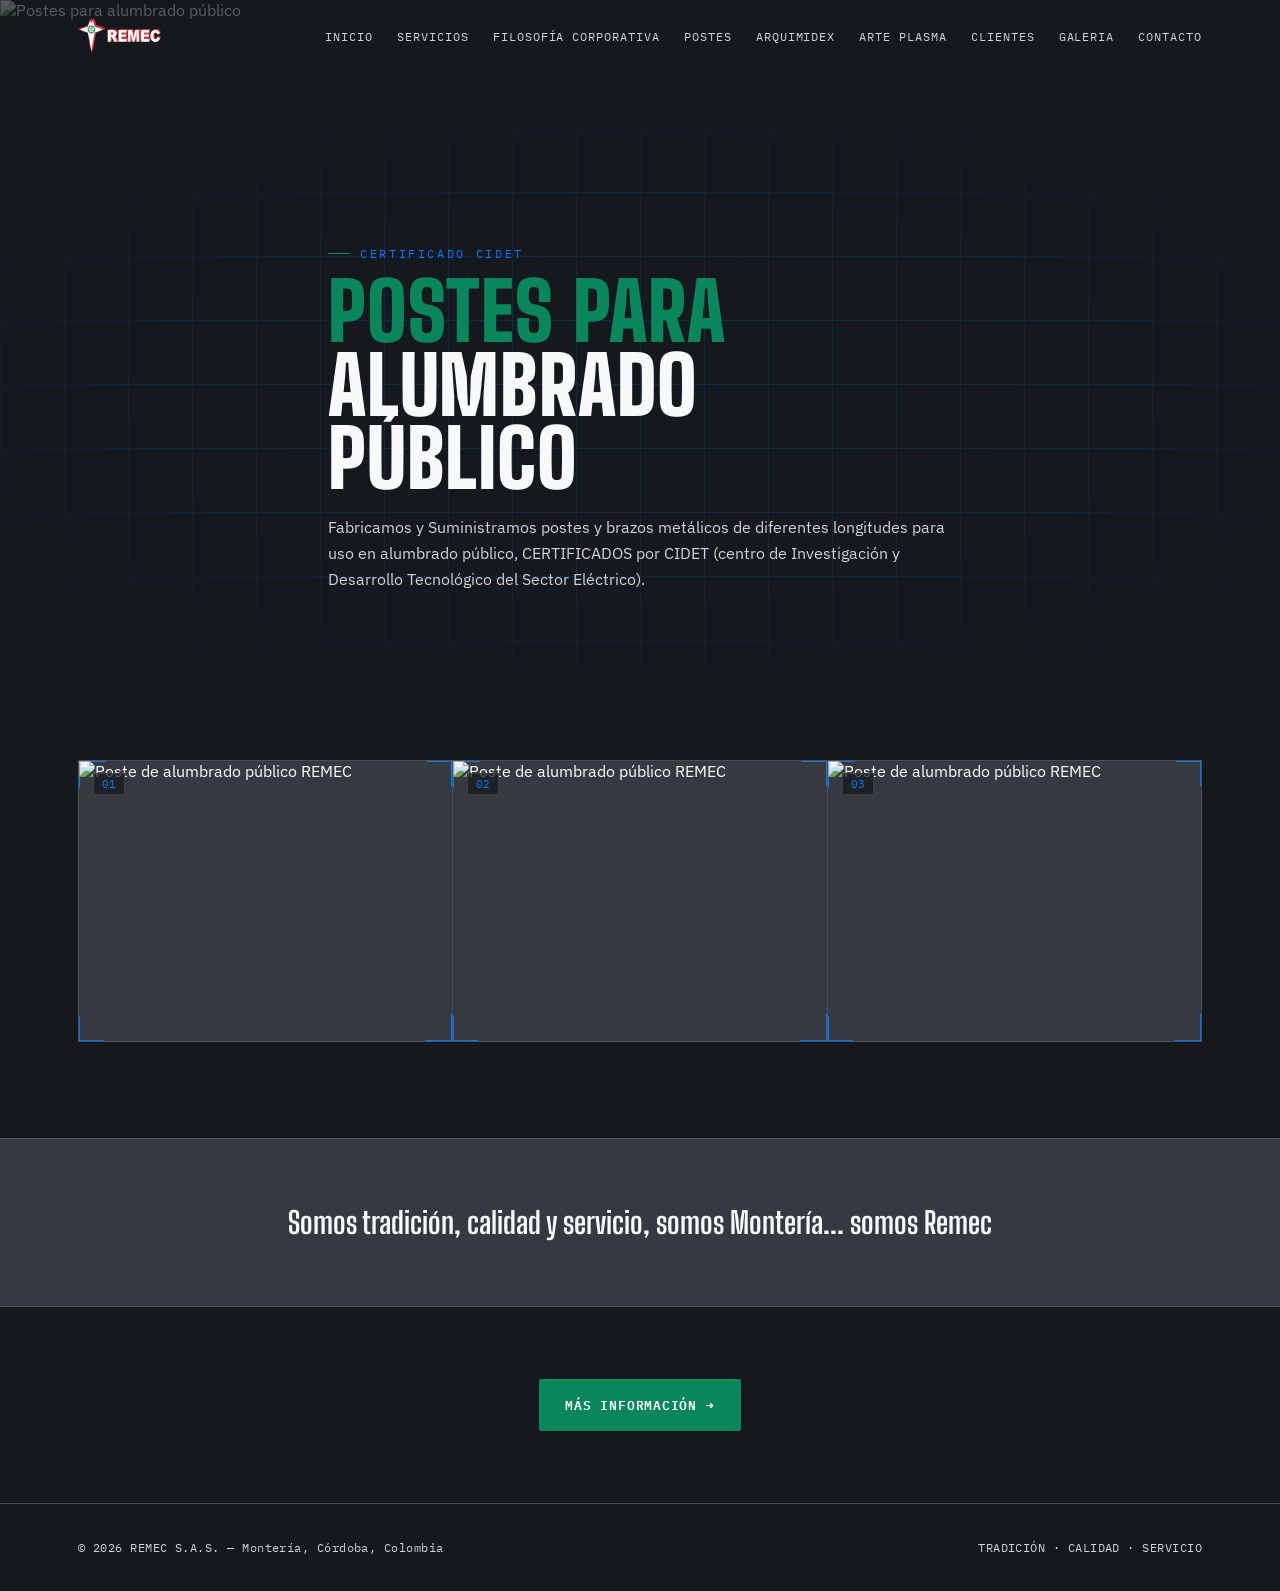
==== AP.html @ 8b528f0f "Refactor code structure for improved readability and maintainability" ====
<!doctype html>
<html lang="es">
  <head>
    <meta charset="UTF-8" />
    <meta
      name="viewport"
      content="width=device-width, initial-scale=1, shrink-to-fit=no"
    />
    <title>Postes de Alumbrado Público — REMEC S.A.S.</title>
    <link rel="preconnect" href="https://fonts.googleapis.com" />
    <link rel="preconnect" href="https://fonts.gstatic.com" crossorigin />
    <link
      href="https://fonts.googleapis.com/css2?family=Big+Shoulders+Display:wght@600;800;900&family=IBM+Plex+Sans:wght@400;500;600;700&family=IBM+Plex+Mono:wght@400;500;600&display=swap"
      rel="stylesheet"
    />
    <style>
      :root {
        --ink: #15181c;
        --ink-2: #343a40;
        --ink-3: #3f454b;
        --line: #495057;
        --line-soft: #3a3f44;
        --blueprint: #007bff;
        --blueprint-dim: #0056b3;
        --ember: #09875a;
        --ember-2: #28a745;
        --text: #f8f9fa;
        --text-dim: #ced4da;
        --paper: #f8f9fa;
        --maxw: 1180px;
      }
      * {
        box-sizing: border-box;
      }
      html {
        scroll-behavior: smooth;
      }
      body {
        margin: 0;
        background: var(--ink);
        color: var(--text);
        font-family: "IBM Plex Sans", sans-serif;
        -webkit-font-smoothing: antialiased;
        overflow-x: hidden;
      }
      h1,
      h2,
      h3 {
        font-family: "Big Shoulders Display", sans-serif;
        font-weight: 900;
        text-transform: uppercase;
        letter-spacing: 0.01em;
        margin: 0;
        line-height: 0.92;
      }
      .mono {
        font-family: "IBM Plex Mono", monospace;
      }
      a {
        color: inherit;
        text-decoration: none;
      }
      img {
        max-width: 100%;
        display: block;
      }
      .wrap {
        max-width: var(--maxw);
        margin: 0 auto;
        padding: 0 28px;
      }
      .eyebrow {
        font-family: "IBM Plex Mono", monospace;
        font-size: 12px;
        letter-spacing: 0.22em;
        text-transform: uppercase;
        color: var(--blueprint);
        display: flex;
        align-items: center;
        gap: 10px;
      }
      .eyebrow::before {
        content: "";
        width: 22px;
        height: 1px;
        background: var(--ember);
        display: inline-block;
      }

      .reveal {
        opacity: 0;
        transform: translateY(28px);
        transition:
          opacity 0.8s cubic-bezier(0.16, 0.8, 0.28, 1),
          transform 0.8s cubic-bezier(0.16, 0.8, 0.28, 1);
      }
      .reveal.in {
        opacity: 1;
        transform: translateY(0);
      }
      .reveal-d1 {
        transition-delay: 0.08s;
      }
      .reveal-d2 {
        transition-delay: 0.16s;
      }
      .reveal-d3 {
        transition-delay: 0.24s;
      }

      .bp-frame {
        position: relative;
      }
      .bp-frame::before,
      .bp-frame::after,
      .bp-frame .bp-c2,
      .bp-frame .bp-c3 {
        content: "";
        position: absolute;
        width: 18px;
        height: 18px;
        border: 2px solid var(--blueprint);
        opacity: 0;
        transition:
          opacity 0.5s ease,
          width 0.5s ease,
          height 0.5s ease;
        pointer-events: none;
      }
      .bp-frame::before {
        top: -1px;
        left: -1px;
        border-right: none;
        border-bottom: none;
      }
      .bp-frame::after {
        bottom: -1px;
        right: -1px;
        border-left: none;
        border-top: none;
      }
      .bp-frame .bp-c2 {
        top: -1px;
        right: -1px;
        border-left: none;
        border-bottom: none;
      }
      .bp-frame .bp-c3 {
        bottom: -1px;
        left: -1px;
        border-right: none;
        border-top: none;
      }
      .bp-frame:hover::before,
      .bp-frame:hover::after,
      .bp-frame:hover .bp-c2,
      .bp-frame:hover .bp-c3,
      .bp-frame.in::before,
      .bp-frame.in::after,
      .bp-frame.in .bp-c2,
      .bp-frame.in .bp-c3 {
        opacity: 1;
        width: 26px;
        height: 26px;
      }

      header {
        position: fixed;
        top: 0;
        left: 0;
        right: 0;
        z-index: 100;
        padding: 18px 0;
        transition:
          background 0.35s ease,
          padding 0.35s ease,
          border-color 0.35s ease;
        border-bottom: 1px solid transparent;
      }
      header.scrolled {
        background: rgba(21, 24, 28, 0.88);
        backdrop-filter: blur(10px);
        padding: 12px 0;
        border-bottom: 1px solid var(--line);
      }
      .navrow {
        display: flex;
        align-items: center;
        justify-content: space-between;
        gap: 20px;
      }
      .brand {
        display: flex;
        align-items: center;
        gap: 10px;
      }
      .brand img {
        height: 34px;
        width: auto;
        
      }
      .brand-text {
        font-family: "Big Shoulders Display", sans-serif;
        font-weight: 800;
        font-size: 20px;
        letter-spacing: 0.04em;
      }
      nav ul {
        list-style: none;
        display: flex;
        gap: 24px;
        margin: 0;
        padding: 0;
      }
      nav a {
        font-family: "IBM Plex Mono", monospace;
        font-size: 12px;
        letter-spacing: 0.08em;
        text-transform: uppercase;
        color: var(--text-dim);
        position: relative;
        padding-bottom: 4px;
        transition: color 0.25s ease;
      }
      nav a:hover {
        color: var(--text);
      }
      nav a.active {
        color: var(--ember);
      }
      .navlinks {
        display: none;
      }
      @media (min-width: 860px) {
        .navlinks {
          display: block;
        }
      }
      .nav-cta {
        font-family: "IBM Plex Mono", monospace;
        font-size: 12px;
        letter-spacing: 0.06em;
        background: var(--ember);
        color: #fff;
        font-weight: 600;
        padding: 9px 16px;
        border-radius: 2px;
        text-transform: uppercase;
        display: none;
      }
      @media (min-width: 860px) {
        .nav-cta {
          display: inline-block;
        }
      }

      .burger {
        display: flex;
        flex-direction: column;
        justify-content: center;
        gap: 5px;
        width: 38px;
        height: 38px;
        border: 1px solid var(--line);
        background: none;
        cursor: pointer;
        padding: 0;
        align-items: center;
      }
      @media (min-width: 860px) {
        .burger {
          display: none;
        }
      }
      .burger span {
        width: 18px;
        height: 2px;
        background: var(--paper);
        transition:
          transform 0.3s ease,
          opacity 0.3s ease;
      }
      .burger.open span:nth-child(1) {
        transform: translateY(7px) rotate(45deg);
      }
      .burger.open span:nth-child(2) {
        opacity: 0;
      }
      .burger.open span:nth-child(3) {
        transform: translateY(-7px) rotate(-45deg);
      }

      .mobile-menu {
        position: fixed;
        top: 0;
        right: 0;
        height: 100svh;
        width: min(78vw, 320px);
        z-index: 99;
        background: var(--ink-2);
        border-left: 1px solid var(--line);
        transform: translateX(100%);
        transition: transform 0.38s cubic-bezier(0.16, 0.8, 0.28, 1);
        display: flex;
        flex-direction: column;
        justify-content: center;
        padding: 32px;
      }
      .mobile-menu.open {
        transform: translateX(0);
      }
      .mobile-menu ul {
        list-style: none;
        margin: 0;
        padding: 0;
        display: flex;
        flex-direction: column;
        gap: 24px;
      }
      .mobile-menu a {
        font-family: "Big Shoulders Display", sans-serif;
        font-weight: 800;
        font-size: 23px;
        text-transform: uppercase;
        color: var(--paper);
        letter-spacing: 0.01em;
      }
      .mobile-menu a:hover,
      .mobile-menu a.active {
        color: var(--ember);
      }
      .mobile-menu .nav-cta {
        display: inline-block;
        margin-top: 30px;
        width: fit-content;
      }
      .menu-scrim {
        position: fixed;
        inset: 0;
        z-index: 98;
        background: rgba(21, 24, 28, 0.7);
        opacity: 0;
        pointer-events: none;
        transition: opacity 0.35s ease;
      }
      .menu-scrim.open {
        opacity: 1;
        pointer-events: auto;
      }
      body.menu-locked {
        overflow: hidden;
      }

      .page-hero {
        position: relative;
        min-height: 56svh;
        display: flex;
        flex-direction: column;
        justify-content: flex-end;
        overflow: hidden;
        padding-bottom: 56px;
      }
      .page-hero-img {
        position: absolute;
        inset: 0;
        z-index: 0;
      }
      .page-hero-img img {
        width: 100%;
        height: 100%;
        object-fit: cover;
        filter: saturate(0.8) brightness(0.55);
      }
      .page-hero-scrim {
        position: absolute;
        inset: 0;
        z-index: 1;
        background: linear-gradient(
          180deg,
          rgba(21, 24, 28, 0.4) 0%,
          rgba(21, 24, 28, 0.55) 40%,
          var(--ink) 100%
        );
      }
      .page-hero-grid {
        position: absolute;
        inset: 0;
        z-index: 2;
        opacity: 0.3;
        pointer-events: none;
        background-image:
          linear-gradient(var(--blueprint-dim) 1px, transparent 1px),
          linear-gradient(90deg, var(--blueprint-dim) 1px, transparent 1px);
        background-size: 64px 64px;
        mask-image: radial-gradient(
          ellipse 90% 70% at 50% 60%,
          black 20%,
          transparent 78%
        );
      }
      .page-hero-content {
        position: relative;
        z-index: 3;
        padding-top: 150px;
        max-width: 680px;
      }
      .page-hero h1 {
        font-size: clamp(38px, 6.6vw, 80px);
        color: var(--paper);
      }
      .page-hero h1 em {
        font-style: normal;
        color: var(--ember);
      }
      .page-hero p {
        margin-top: 18px;
        color: var(--text-dim);
        font-size: 15.5px;
        line-height: 1.7;
      }

      section {
        padding: 96px 0;
      }
      .sec-head {
        max-width: 640px;
        margin-bottom: 44px;
      }
      .sec-head h2 {
        font-size: clamp(28px, 4.2vw, 44px);
        color: var(--paper);
        margin-top: 14px;
      }

      .gallery-grid {
        display: grid;
        grid-template-columns: 1fr;
        gap: 1px;
        background: var(--line);
        border: 1px solid var(--line);
      }
      @media (min-width: 700px) {
        .gallery-grid {
          grid-template-columns: repeat(3, 1fr);
        }
      }
      .gallery-item {
        background: var(--ink-2);
        overflow: hidden;
        position: relative;
        height: 280px;
      }
      .gallery-item img {
        width: 100%;
        height: 100%;
        object-fit: cover;
        transition: transform 0.7s cubic-bezier(0.16, 0.8, 0.28, 1);
        filter: saturate(0.9) contrast(1.05);
      }
      .gallery-item:hover img {
        transform: scale(1.08);
      }
      .gallery-item .g-num {
        position: absolute;
        top: 12px;
        left: 14px;
        z-index: 2;
        font-family: "IBM Plex Mono", monospace;
        font-size: 11px;
        color: var(--blueprint);
        background: rgba(21, 24, 28, 0.7);
        padding: 3px 8px;
        border: 1px solid var(--line-soft);
      }

      .quote-strip {
        background: var(--ink-2);
        border-top: 1px solid var(--line);
        border-bottom: 1px solid var(--line);
        padding: 64px 0;
        text-align: center;
      }
      .quote-strip p {
        font-family: "Big Shoulders Display", sans-serif;
        font-weight: 700;
        text-transform: none;
        font-size: clamp(20px, 3vw, 30px);
        color: var(--paper);
        max-width: 760px;
        margin: 0 auto;
        line-height: 1.3;
      }

      .cta-strip {
        padding: 72px 0;
        text-align: center;
      }
      .btn {
        font-family: "IBM Plex Mono", monospace;
        font-size: 13px;
        letter-spacing: 0.06em;
        text-transform: uppercase;
        padding: 15px 26px;
        border-radius: 2px;
        display: inline-flex;
        align-items: center;
        gap: 10px;
        transition:
          transform 0.25s ease,
          box-shadow 0.25s ease;
      }
      .btn-primary {
        background: var(--ember);
        color: #fff;
        font-weight: 600;
      }
      .btn-primary:hover {
        transform: translateY(-2px);
        box-shadow: 0 10px 26px -8px rgba(9, 135, 90, 0.55);
      }

      footer {
        padding: 36px 0;
        border-top: 1px solid var(--line);
      }
      footer .wrap {
        display: flex;
        flex-wrap: wrap;
        gap: 14px;
        align-items: center;
        justify-content: space-between;
      }
      footer .mono {
        font-size: 11.5px;
        color: var(--text-dim);
        letter-spacing: 0.04em;
      }

      @media (prefers-reduced-motion: reduce) {
        * {
          animation-duration: 0.01ms !important;
          animation-iteration-count: 1 !important;
          transition-duration: 0.01ms !important;
          scroll-behavior: auto !important;
        }
        .reveal {
          opacity: 1;
          transform: none;
        }
      }
    </style>
  </head>
  <body>
<header id="siteHeader">
  <div class="wrap navrow">
    <div class="brand">
      <img src="/img/logo.png" alt="REMEC">
      <!-- <span class="brand-text">REMEC S.A.S.</span> -->
    </div>
    <nav class="navlinks">
      <ul>
        <li><a href="index.html">Inicio</a></li>
        <li><a href="servicios.html">Servicios</a></li>
        <li><a href="filo.html">Filosofía Corporativa</a></li>
        <li><a href="AP.html">Postes</a></li>
        <li><a href="arquimidex.html">Arquimidex</a></li>
        <li><a href="arteplasma.html">Arte Plasma</a></li>
        <li><a href="clientes.html">Clientes</a></li>
        <li><a href="galeria.html">Galeria</a></li>
        <li><a href="contacto.html">Contacto</a></li>
      </ul>
    </nav>
    <button class="burger" id="burgerBtn" aria-label="Abrir menú" aria-expanded="false">
      <span></span><span></span><span></span>
    </button>
  </div>
</header>

<div class="menu-scrim" id="menuScrim"></div>
<div class="mobile-menu" id="mobileMenu">
  <ul>
    <li><a href="index.html">Inicio</a></li>
        <li><a href="servicios.html">Servicios</a></li>
        <li><a href="filo.html">Filosofía Corporativa</a></li>
        <li><a href="AP.html">Postes</a></li>
        <li><a href="arquimidex.html">Arquimidex</a></li>
        <li><a href="arteplasma.html">Arte Plasma</a></li>
        <li><a href="clientes.html">Clientes</a></li>
        <li><a href="galeria.html">Galeria</a></li>
        <li><a href="contacto.html">Contacto</a></li>
  </ul>
</div>

    <section class="page-hero">
      <div class="page-hero-img">
        <img
          src="https://remec.com.co/images/AP.jpg"
          alt="Postes para alumbrado público"
        />
      </div>
      <div class="page-hero-scrim"></div>
      <div class="page-hero-grid"></div>
      <div class="wrap page-hero-content">
        <div class="eyebrow">Certificado CIDET</div>
        <h1 style="margin-top: 14px"><em>Postes para</em> Alumbrado Público</h1>
        <p>
          Fabricamos y Suministramos postes y brazos metálicos de diferentes
          longitudes para uso en alumbrado público, CERTIFICADOS por CIDET
          (centro de Investigación y Desarrollo Tecnológico del Sector
          Eléctrico).
        </p>
      </div>
    </section>

    <section id="galeria-ap">
      <div class="wrap">
        <div class="gallery-grid reveal">
          <div class="gallery-item bp-frame reveal">
            <span class="bp-c2"></span><span class="bp-c3"></span>
            <span class="g-num mono">01</span>
            <img
              src="https://remec.com.co/images/tarjeta_AP_imagen_1.jpg"
              alt="Poste de alumbrado público REMEC"
              loading="lazy"
            />
          </div>
          <div class="gallery-item bp-frame reveal reveal-d1">
            <span class="bp-c2"></span><span class="bp-c3"></span>
            <span class="g-num mono">02</span>
            <img
              src="https://remec.com.co/images/tarjeta_AP_imagen_2.jpg"
              alt="Poste de alumbrado público REMEC"
              loading="lazy"
            />
          </div>
          <div class="gallery-item bp-frame reveal reveal-d2">
            <span class="bp-c2"></span><span class="bp-c3"></span>
            <span class="g-num mono">03</span>
            <img
              src="https://remec.com.co/images/tarjeta_AP_imagen_3.jpg"
              alt="Poste de alumbrado público REMEC"
              loading="lazy"
            />
          </div>
        </div>
      </div>
    </section>

    <div class="quote-strip">
      <div class="wrap">
        <p class="reveal">
          Somos tradición, calidad y servicio, somos Montería... somos Remec
        </p>
      </div>
    </div>

    <div class="cta-strip">
      <div class="wrap">
        <a class="btn btn-primary" href="servicios.html"
          >Más Información →</a
        >
      </div>
    </div>

    <footer>
      <div class="wrap">
        <span class="mono"
          >© 2026 REMEC S.A.S. — Montería, Córdoba, Colombia</span
        >
        <span class="mono">TRADICIÓN · CALIDAD · SERVICIO</span>
      </div>
    </footer>

    <script>
      const header = document.getElementById("siteHeader");
      window.addEventListener(
        "scroll",
        () => header.classList.toggle("scrolled", window.scrollY > 40),
        { passive: true },
      );

      const burgerBtn = document.getElementById("burgerBtn");
      const mobileMenu = document.getElementById("mobileMenu");
      const menuScrim = document.getElementById("menuScrim");

      function closeMenu() {
        burgerBtn.classList.remove("open");
        mobileMenu.classList.remove("open");
        menuScrim.classList.remove("open");
        burgerBtn.setAttribute("aria-expanded", "false");
        document.body.classList.remove("menu-locked");
      }
      function toggleMenu() {
        const isOpen = mobileMenu.classList.toggle("open");
        burgerBtn.classList.toggle("open", isOpen);
        menuScrim.classList.toggle("open", isOpen);
        burgerBtn.setAttribute("aria-expanded", String(isOpen));
        document.body.classList.toggle("menu-locked", isOpen);
      }
      burgerBtn.addEventListener("click", toggleMenu);
      menuScrim.addEventListener("click", closeMenu);
      mobileMenu
        .querySelectorAll("a")
        .forEach((a) => a.addEventListener("click", closeMenu));
      window.addEventListener("resize", () => {
        if (window.innerWidth >= 860) closeMenu();
      });

      const revealEls = document.querySelectorAll(".reveal, .bp-frame");
      const io = new IntersectionObserver(
        (entries) => {
          entries.forEach((entry) => {
            if (entry.isIntersecting) {
              entry.target.classList.add("in");
              io.unobserve(entry.target);
            }
          });
        },
        { threshold: 0.15, rootMargin: "0px 0px -60px 0px" },
      );
      revealEls.forEach((el) => io.observe(el));
    </script>
  </body>
</html>
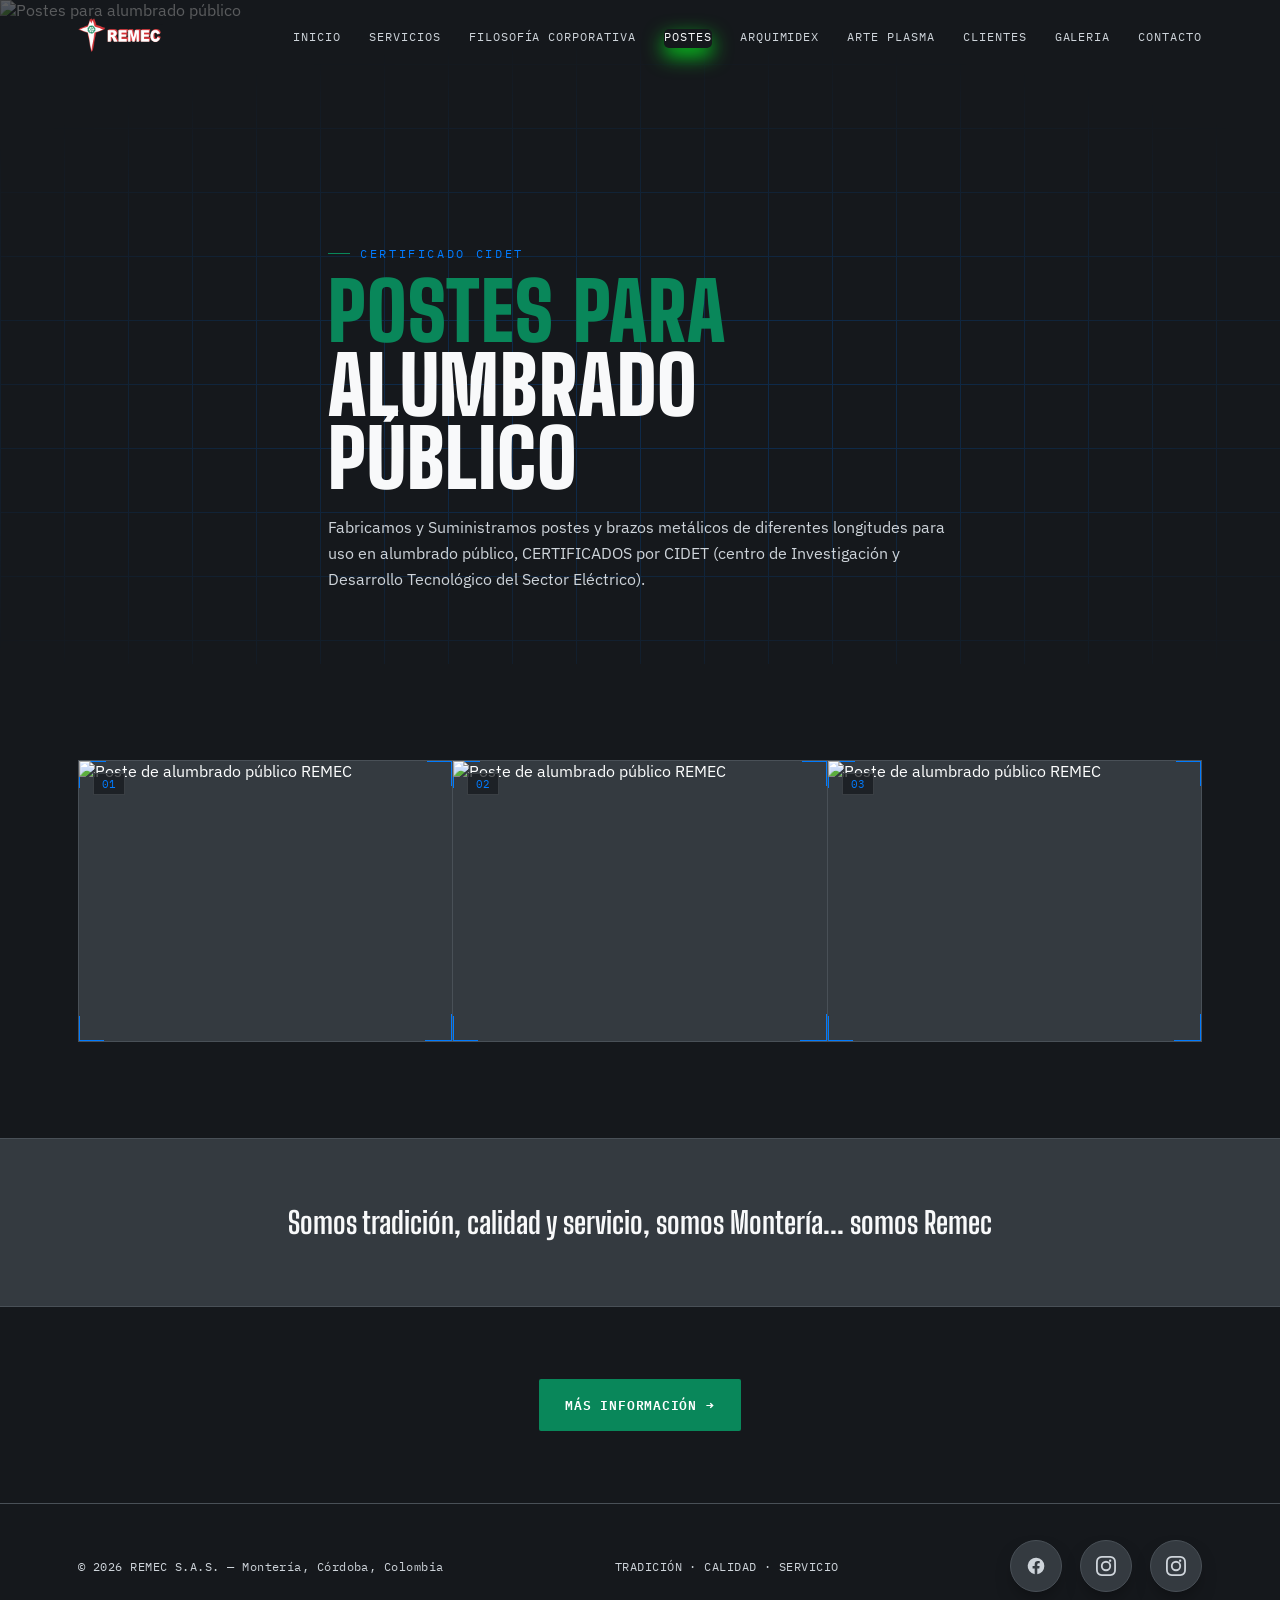
==== commit 43296773: "Refactor code structure for improved readability and maintainability" ====
--- a/AP.html
+++ b/AP.html
@@ -208,7 +208,7 @@
       nav ul {
         list-style: none;
         display: flex;
-        gap: 24px;
+        gap: 28px;
         margin: 0;
         padding: 0;
       }
@@ -225,16 +225,18 @@
       nav a:hover {
         color: var(--text);
       }
-      nav a.active {
-        color: var(--ember);
-      }
-      .navlinks {
-        display: none;
-      }
-      @media (min-width: 860px) {
-        .navlinks {
-          display: block;
-        }
+      nav a::after {
+        content: "";
+        position: absolute;
+        left: 0;
+        bottom: 0;
+        height: 2px;
+        width: 0;
+        background: var(--ember);
+        transition: width 0.3s ease;
+      }
+      nav a:hover::after {
+        width: 100%;
       }
       .nav-cta {
         font-family: "IBM Plex Mono", monospace;
@@ -248,9 +250,25 @@
         text-transform: uppercase;
         display: none;
       }
+      .navlinks a.activo {
+        box-shadow: 0 8px 20px rgba(2, 252, 31, 0.8);
+        background-color: var(--verde) transparent 100%;
+        color: var(--blanco);
+        border-radius: 5px;
+      }
       @media (min-width: 860px) {
         .nav-cta {
           display: inline-block;
+        }
+      }
+
+      /* desktop nav visible >=860px, mobile drawer below that */
+      .navlinks {
+        display: none;
+      }
+      @media (min-width: 860px) {
+        .navlinks {
+          display: block;
         }
       }
 
@@ -548,6 +566,84 @@
           transform: none;
         }
       }
+      /* botones de redes sociales */
+
+      .social-row {
+        display: flex;
+        gap: 18px;
+      }
+      .uiverse {
+        position: relative;
+        background: #343a40;
+        color: #ced4da;
+        width: 52px;
+        height: 52px;
+        border-radius: 50%;
+        border: 1px solid #495057;
+        display: flex;
+        align-items: center;
+        justify-content: center;
+        cursor: pointer;
+        box-shadow: 0 10px 20px -8px rgba(0, 0, 0, 0.5);
+        transition: all 0.35s cubic-bezier(0.68, -0.55, 0.265, 1.55);
+      }
+      .uiverse svg {
+        width: 20px;
+        height: 20px;
+        fill: currentColor;
+        transition: fill 0.3s ease;
+      }
+      .uiverse .tooltip {
+        position: absolute;
+        top: 0;
+        font-family: "IBM Plex Mono", monospace;
+        font-size: 12px;
+        letter-spacing: 0.03em;
+        white-space: nowrap;
+        background: #f8f9fa;
+        color: #15181c;
+        padding: 6px 10px;
+        border-radius: 4px;
+        box-shadow: 0 10px 16px -6px rgba(0, 0, 0, 0.4);
+        opacity: 0;
+        pointer-events: none;
+        transition: all 0.35s cubic-bezier(0.68, -0.55, 0.265, 1.55);
+      }
+      .uiverse .tooltip::before {
+        position: absolute;
+        content: "";
+        height: 8px;
+        width: 8px;
+        background: inherit;
+        bottom: -3px;
+        left: 50%;
+        transform: translateX(-50%) rotate(45deg);
+      }
+      .uiverse:hover {
+        transform: translateY(-4px) scale(1.06);
+        border-color: transparent;
+      }
+      .uiverse:hover .tooltip {
+        top: -46px;
+        opacity: 1;
+        pointer-events: auto;
+      }
+      .uiverse:hover,
+      .uiverse:hover .tooltip,
+      .uiverse:hover .tooltip::before {
+        background: linear-gradient(320deg, #0056b3, #09875a);
+        color: #ffffff;
+      }
+      .uiverse:nth-child(2):hover,
+      .uiverse:nth-child(2):hover .tooltip,
+      .uiverse:nth-child(2):hover .tooltip::before {
+        background: linear-gradient(320deg, #28a745, #09875a);
+      }
+      .uiverse:nth-child(3):hover,
+      .uiverse:nth-child(3):hover .tooltip,
+      .uiverse:nth-child(3):hover .tooltip::before {
+        background: linear-gradient(320deg, #007bff, #0056b3);
+      }
     </style>
   </head>
   <body>
@@ -562,7 +658,7 @@
         <li><a href="index.html">Inicio</a></li>
         <li><a href="servicios.html">Servicios</a></li>
         <li><a href="filo.html">Filosofía Corporativa</a></li>
-        <li><a href="AP.html">Postes</a></li>
+        <li><a href="AP.html" class="activo">Postes</a></li>
         <li><a href="arquimidex.html">Arquimidex</a></li>
         <li><a href="arteplasma.html">Arte Plasma</a></li>
         <li><a href="clientes.html">Clientes</a></li>
@@ -582,7 +678,7 @@
     <li><a href="index.html">Inicio</a></li>
         <li><a href="servicios.html">Servicios</a></li>
         <li><a href="filo.html">Filosofía Corporativa</a></li>
-        <li><a href="AP.html">Postes</a></li>
+        <li><a href="AP.html" class="activo">Postes</a></li>
         <li><a href="arquimidex.html">Arquimidex</a></li>
         <li><a href="arteplasma.html">Arte Plasma</a></li>
         <li><a href="clientes.html">Clientes</a></li>
@@ -662,13 +758,68 @@
       </div>
     </div>
 
-    <footer>
-      <div class="wrap">
+<footer>
+      <div
+        class="wrap"
+        style="
+          display: flex;
+          flex-wrap: wrap;
+          gap: 14px;
+          align-items: center;
+          justify-content: space-between;
+        "
+      >
         <span class="mono"
           >© 2026 REMEC S.A.S. — Montería, Córdoba, Colombia</span
         >
         <span class="mono">TRADICIÓN · CALIDAD · SERVICIO</span>
+        <!-- From Uiverse.io by Cornerstone-04 -->
+        <div class="social-row" style="justify-content:center;">
+          <a
+            class="uiverse"
+            href="https://www.facebook.com/REMEC-SAS-288695484930140/?__tn__=%2Cd%2CP-R&eid=ARAV5PS2P7mCp-uxV-PCwuwmVaQNPxGnORrTUB4tNMfFMXdAupHGW5edUmp9kNLCj1opHwnJgBR68hh6"
+            target="_blank"
+            rel="noopener"
+            aria-label="Facebook"
+          >
+            <span class="tooltip">Facebook</span>
+            <svg viewBox="0 0 24 24">
+              <path
+                d="M22 12a10 10 0 1 0-11.56 9.88v-6.99H7.9V12h2.54V9.8c0-2.5 1.49-3.89 3.77-3.89 1.09 0 2.24.2 2.24.2v2.46h-1.26c-1.24 0-1.63.77-1.63 1.56V12h2.78l-.44 2.89h-2.34v6.99A10 10 0 0 0 22 12z"
+              />
+            </svg>
+          </a>
+          <a
+            class="uiverse"
+            href="https://instagram.com/remecmonteria?igshid=1e9cdvmd9q17o"
+            target="_blank"
+            rel="noopener"
+            aria-label="Instagram REMEC"
+          >
+            <span class="tooltip">@remecmonteria</span>
+            <svg viewBox="0 0 24 24">
+              <path
+                d="M12 2.16c3.2 0 3.58.01 4.85.07 1.17.05 1.8.25 2.23.41.56.22.96.48 1.38.9.42.42.68.82.9 1.38.16.42.36 1.06.41 2.23.06 1.27.07 1.65.07 4.85s-.01 3.58-.07 4.85c-.05 1.17-.25 1.8-.41 2.23-.22.56-.48.96-.9 1.38-.42.42-.82.68-1.38.9-.42.16-1.06.36-2.23.41-1.27.06-1.65.07-4.85.07s-3.58-.01-4.85-.07c-1.17-.05-1.8-.25-2.23-.41-.56-.22-.96-.48-1.38-.9-.42-.42-.68-.82-.9-1.38-.16-.42-.36-1.06-.41-2.23-.06-1.27-.07-1.65-.07-4.85s.01-3.58.07-4.85c.05-1.17.25-1.8.41-2.23.22-.56.48-.96.9-1.38.42-.42.82-.68 1.38-.9.42-.16 1.06-.36 2.23-.41 1.27-.06 1.65-.07 4.85-.07M12 0C8.74 0 8.33.01 7.05.07c-1.28.06-2.15.26-2.91.56-.79.31-1.46.72-2.13 1.38C1.35 2.67.94 3.34.63 4.13c-.3.76-.5 1.63-.56 2.91C.01 8.33 0 8.74 0 12s.01 3.67.07 4.95c.06 1.28.26 2.15.56 2.91.31.79.72 1.46 1.38 2.13.66.66 1.33 1.07 2.12 1.38.76.3 1.63.5 2.91.56C8.33 23.99 8.74 24 12 24s3.67-.01 4.95-.07c1.28-.06 2.15-.26 2.91-.56.79-.31 1.46-.72 2.12-1.38.66-.66 1.07-1.33 1.38-2.12.3-.76.5-1.63.56-2.91.06-1.28.07-1.69.07-4.95s-.01-3.67-.07-4.95c-.06-1.28-.26-2.15-.56-2.91a5.88 5.88 0 0 0-1.38-2.13A5.87 5.87 0 0 0 19.86.63c-.76-.3-1.63-.5-2.91-.56C15.67.01 15.26 0 12 0zm0 5.84A6.16 6.16 0 1 0 18.16 12 6.16 6.16 0 0 0 12 5.84zm0 10.16A4 4 0 1 1 16 12a4 4 0 0 1-4 4zm6.41-10.4a1.44 1.44 0 1 1-1.44-1.44 1.44 1.44 0 0 1 1.44 1.44z"
+              />
+            </svg>
+          </a>
+          <a
+            class="uiverse"
+            href="https://www.instagram.com/arte.plasma/"
+            target="_blank"
+            rel="noopener"
+            aria-label="Instagram Arte Plasma"
+          >
+            <span class="tooltip">@arte.plasma</span>
+            <svg viewBox="0 0 24 24">
+              <path
+                d="M12 2.16c3.2 0 3.58.01 4.85.07 1.17.05 1.8.25 2.23.41.56.22.96.48 1.38.9.42.42.68.82.9 1.38.16.42.36 1.06.41 2.23.06 1.27.07 1.65.07 4.85s-.01 3.58-.07 4.85c-.05 1.17-.25 1.8-.41 2.23-.22.56-.48.96-.9 1.38-.42.42-.82.68-1.38.9-.42.16-1.06.36-2.23.41-1.27.06-1.65.07-4.85.07s-3.58-.01-4.85-.07c-1.17-.05-1.8-.25-2.23-.41-.56-.22-.96-.48-1.38-.9-.42-.42-.68-.82-.9-1.38-.16-.42-.36-1.06-.41-2.23-.06-1.27-.07-1.65-.07-4.85s.01-3.58.07-4.85c.05-1.17.25-1.8.41-2.23.22-.56.48-.96.9-1.38.42-.42.82-.68 1.38-.9.42-.16 1.06-.36 2.23-.41 1.27-.06 1.65-.07 4.85-.07M12 0C8.74 0 8.33.01 7.05.07c-1.28.06-2.15.26-2.91.56-.79.31-1.46.72-2.13 1.38C1.35 2.67.94 3.34.63 4.13c-.3.76-.5 1.63-.56 2.91C.01 8.33 0 8.74 0 12s.01 3.67.07 4.95c.06 1.28.26 2.15.56 2.91.31.79.72 1.46 1.38 2.13.66.66 1.33 1.07 2.12 1.38.76.3 1.63.5 2.91.56C8.33 23.99 8.74 24 12 24s3.67-.01 4.95-.07c1.28-.06 2.15-.26 2.91-.56.79-.31 1.46-.72 2.12-1.38.66-.66 1.07-1.33 1.38-2.12.3-.76.5-1.63.56-2.91.06-1.28.07-1.69.07-4.95s-.01-3.67-.07-4.95c-.06-1.28-.26-2.15-.56-2.91a5.88 5.88 0 0 0-1.38-2.13A5.87 5.87 0 0 0 19.86.63c-.76-.3-1.63-.5-2.91-.56C15.67.01 15.26 0 12 0zm0 5.84A6.16 6.16 0 1 0 18.16 12 6.16 6.16 0 0 0 12 5.84zm0 10.16A4 4 0 1 1 16 12a4 4 0 0 1-4 4zm6.41-10.4a1.44 1.44 0 1 1-1.44-1.44 1.44 1.44 0 0 1 1.44 1.44z"
+              />
+            </svg>
+          </a>
+        </div>
       </div>
+
     </footer>
 
     <script>
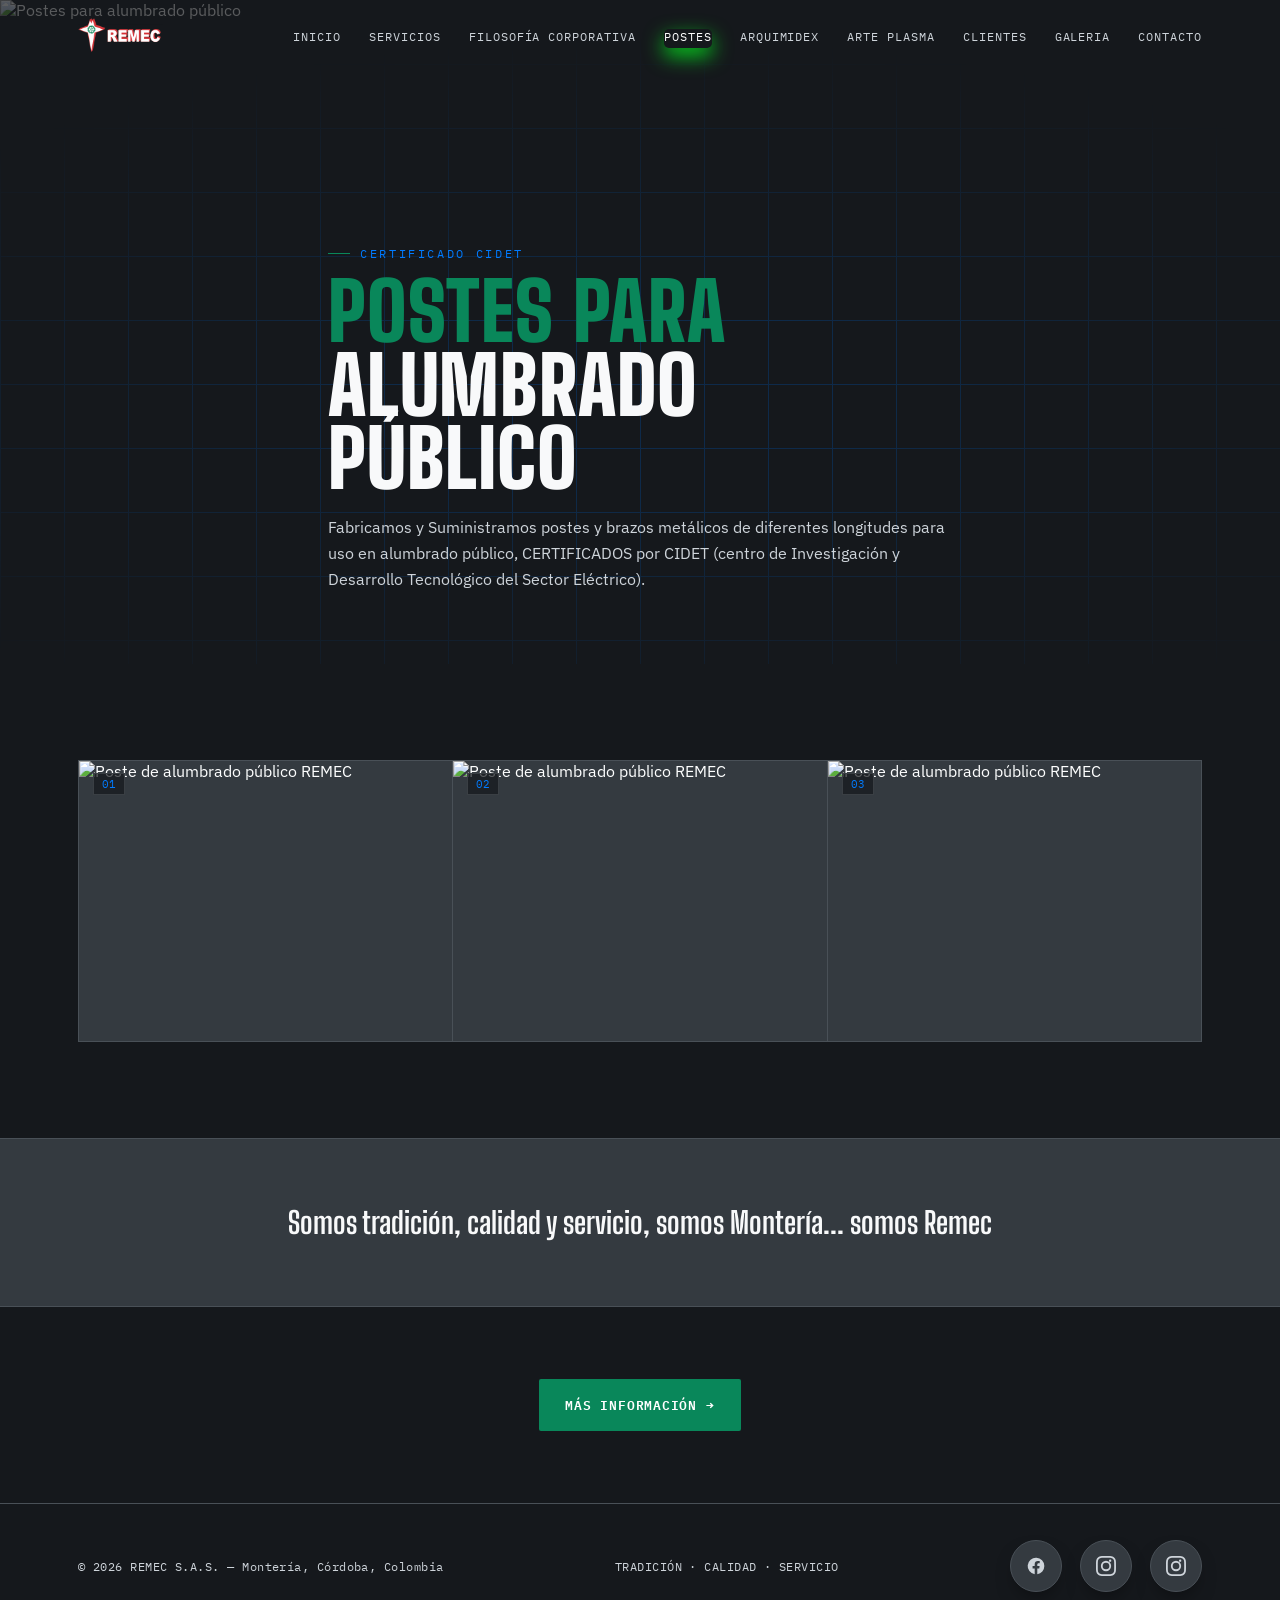
==== commit e00ee912: "Refactor JavaScript and CSS for unified structure across multiple pages - Merged individual scripts " ====
--- a/AP.html
+++ b/AP.html
@@ -13,640 +13,9 @@
       href="https://fonts.googleapis.com/css2?family=Big+Shoulders+Display:wght@600;800;900&family=IBM+Plex+Sans:wght@400;500;600;700&family=IBM+Plex+Mono:wght@400;500;600&display=swap"
       rel="stylesheet"
     />
-    <style>
-      :root {
-        --ink: #15181c;
-        --ink-2: #343a40;
-        --ink-3: #3f454b;
-        --line: #495057;
-        --line-soft: #3a3f44;
-        --blueprint: #007bff;
-        --blueprint-dim: #0056b3;
-        --ember: #09875a;
-        --ember-2: #28a745;
-        --text: #f8f9fa;
-        --text-dim: #ced4da;
-        --paper: #f8f9fa;
-        --maxw: 1180px;
-      }
-      * {
-        box-sizing: border-box;
-      }
-      html {
-        scroll-behavior: smooth;
-      }
-      body {
-        margin: 0;
-        background: var(--ink);
-        color: var(--text);
-        font-family: "IBM Plex Sans", sans-serif;
-        -webkit-font-smoothing: antialiased;
-        overflow-x: hidden;
-      }
-      h1,
-      h2,
-      h3 {
-        font-family: "Big Shoulders Display", sans-serif;
-        font-weight: 900;
-        text-transform: uppercase;
-        letter-spacing: 0.01em;
-        margin: 0;
-        line-height: 0.92;
-      }
-      .mono {
-        font-family: "IBM Plex Mono", monospace;
-      }
-      a {
-        color: inherit;
-        text-decoration: none;
-      }
-      img {
-        max-width: 100%;
-        display: block;
-      }
-      .wrap {
-        max-width: var(--maxw);
-        margin: 0 auto;
-        padding: 0 28px;
-      }
-      .eyebrow {
-        font-family: "IBM Plex Mono", monospace;
-        font-size: 12px;
-        letter-spacing: 0.22em;
-        text-transform: uppercase;
-        color: var(--blueprint);
-        display: flex;
-        align-items: center;
-        gap: 10px;
-      }
-      .eyebrow::before {
-        content: "";
-        width: 22px;
-        height: 1px;
-        background: var(--ember);
-        display: inline-block;
-      }
-
-      .reveal {
-        opacity: 0;
-        transform: translateY(28px);
-        transition:
-          opacity 0.8s cubic-bezier(0.16, 0.8, 0.28, 1),
-          transform 0.8s cubic-bezier(0.16, 0.8, 0.28, 1);
-      }
-      .reveal.in {
-        opacity: 1;
-        transform: translateY(0);
-      }
-      .reveal-d1 {
-        transition-delay: 0.08s;
-      }
-      .reveal-d2 {
-        transition-delay: 0.16s;
-      }
-      .reveal-d3 {
-        transition-delay: 0.24s;
-      }
-
-      .bp-frame {
-        position: relative;
-      }
-      .bp-frame::before,
-      .bp-frame::after,
-      .bp-frame .bp-c2,
-      .bp-frame .bp-c3 {
-        content: "";
-        position: absolute;
-        width: 18px;
-        height: 18px;
-        border: 2px solid var(--blueprint);
-        opacity: 0;
-        transition:
-          opacity 0.5s ease,
-          width 0.5s ease,
-          height 0.5s ease;
-        pointer-events: none;
-      }
-      .bp-frame::before {
-        top: -1px;
-        left: -1px;
-        border-right: none;
-        border-bottom: none;
-      }
-      .bp-frame::after {
-        bottom: -1px;
-        right: -1px;
-        border-left: none;
-        border-top: none;
-      }
-      .bp-frame .bp-c2 {
-        top: -1px;
-        right: -1px;
-        border-left: none;
-        border-bottom: none;
-      }
-      .bp-frame .bp-c3 {
-        bottom: -1px;
-        left: -1px;
-        border-right: none;
-        border-top: none;
-      }
-      .bp-frame:hover::before,
-      .bp-frame:hover::after,
-      .bp-frame:hover .bp-c2,
-      .bp-frame:hover .bp-c3,
-      .bp-frame.in::before,
-      .bp-frame.in::after,
-      .bp-frame.in .bp-c2,
-      .bp-frame.in .bp-c3 {
-        opacity: 1;
-        width: 26px;
-        height: 26px;
-      }
-
-      header {
-        position: fixed;
-        top: 0;
-        left: 0;
-        right: 0;
-        z-index: 100;
-        padding: 18px 0;
-        transition:
-          background 0.35s ease,
-          padding 0.35s ease,
-          border-color 0.35s ease;
-        border-bottom: 1px solid transparent;
-      }
-      header.scrolled {
-        background: rgba(21, 24, 28, 0.88);
-        backdrop-filter: blur(10px);
-        padding: 12px 0;
-        border-bottom: 1px solid var(--line);
-      }
-      .navrow {
-        display: flex;
-        align-items: center;
-        justify-content: space-between;
-        gap: 20px;
-      }
-      .brand {
-        display: flex;
-        align-items: center;
-        gap: 10px;
-      }
-      .brand img {
-        height: 34px;
-        width: auto;
-        
-      }
-      .brand-text {
-        font-family: "Big Shoulders Display", sans-serif;
-        font-weight: 800;
-        font-size: 20px;
-        letter-spacing: 0.04em;
-      }
-      nav ul {
-        list-style: none;
-        display: flex;
-        gap: 28px;
-        margin: 0;
-        padding: 0;
-      }
-      nav a {
-        font-family: "IBM Plex Mono", monospace;
-        font-size: 12px;
-        letter-spacing: 0.08em;
-        text-transform: uppercase;
-        color: var(--text-dim);
-        position: relative;
-        padding-bottom: 4px;
-        transition: color 0.25s ease;
-      }
-      nav a:hover {
-        color: var(--text);
-      }
-      nav a::after {
-        content: "";
-        position: absolute;
-        left: 0;
-        bottom: 0;
-        height: 2px;
-        width: 0;
-        background: var(--ember);
-        transition: width 0.3s ease;
-      }
-      nav a:hover::after {
-        width: 100%;
-      }
-      .nav-cta {
-        font-family: "IBM Plex Mono", monospace;
-        font-size: 12px;
-        letter-spacing: 0.06em;
-        background: var(--ember);
-        color: #fff;
-        font-weight: 600;
-        padding: 9px 16px;
-        border-radius: 2px;
-        text-transform: uppercase;
-        display: none;
-      }
-      .navlinks a.activo {
-        box-shadow: 0 8px 20px rgba(2, 252, 31, 0.8);
-        background-color: var(--verde) transparent 100%;
-        color: var(--blanco);
-        border-radius: 5px;
-      }
-      @media (min-width: 860px) {
-        .nav-cta {
-          display: inline-block;
-        }
-      }
-
-      /* desktop nav visible >=860px, mobile drawer below that */
-      .navlinks {
-        display: none;
-      }
-      @media (min-width: 860px) {
-        .navlinks {
-          display: block;
-        }
-      }
-
-      .burger {
-        display: flex;
-        flex-direction: column;
-        justify-content: center;
-        gap: 5px;
-        width: 38px;
-        height: 38px;
-        border: 1px solid var(--line);
-        background: none;
-        cursor: pointer;
-        padding: 0;
-        align-items: center;
-      }
-      @media (min-width: 860px) {
-        .burger {
-          display: none;
-        }
-      }
-      .burger span {
-        width: 18px;
-        height: 2px;
-        background: var(--paper);
-        transition:
-          transform 0.3s ease,
-          opacity 0.3s ease;
-      }
-      .burger.open span:nth-child(1) {
-        transform: translateY(7px) rotate(45deg);
-      }
-      .burger.open span:nth-child(2) {
-        opacity: 0;
-      }
-      .burger.open span:nth-child(3) {
-        transform: translateY(-7px) rotate(-45deg);
-      }
-
-      .mobile-menu {
-        position: fixed;
-        top: 0;
-        right: 0;
-        height: 100svh;
-        width: min(78vw, 320px);
-        z-index: 99;
-        background: var(--ink-2);
-        border-left: 1px solid var(--line);
-        transform: translateX(100%);
-        transition: transform 0.38s cubic-bezier(0.16, 0.8, 0.28, 1);
-        display: flex;
-        flex-direction: column;
-        justify-content: center;
-        padding: 32px;
-      }
-      .mobile-menu.open {
-        transform: translateX(0);
-      }
-      .mobile-menu ul {
-        list-style: none;
-        margin: 0;
-        padding: 0;
-        display: flex;
-        flex-direction: column;
-        gap: 24px;
-      }
-      .mobile-menu a {
-        font-family: "Big Shoulders Display", sans-serif;
-        font-weight: 800;
-        font-size: 23px;
-        text-transform: uppercase;
-        color: var(--paper);
-        letter-spacing: 0.01em;
-      }
-      .mobile-menu a:hover,
-      .mobile-menu a.active {
-        color: var(--ember);
-      }
-      .mobile-menu .nav-cta {
-        display: inline-block;
-        margin-top: 30px;
-        width: fit-content;
-      }
-      .menu-scrim {
-        position: fixed;
-        inset: 0;
-        z-index: 98;
-        background: rgba(21, 24, 28, 0.7);
-        opacity: 0;
-        pointer-events: none;
-        transition: opacity 0.35s ease;
-      }
-      .menu-scrim.open {
-        opacity: 1;
-        pointer-events: auto;
-      }
-      body.menu-locked {
-        overflow: hidden;
-      }
-
-      .page-hero {
-        position: relative;
-        min-height: 56svh;
-        display: flex;
-        flex-direction: column;
-        justify-content: flex-end;
-        overflow: hidden;
-        padding-bottom: 56px;
-      }
-      .page-hero-img {
-        position: absolute;
-        inset: 0;
-        z-index: 0;
-      }
-      .page-hero-img img {
-        width: 100%;
-        height: 100%;
-        object-fit: cover;
-        filter: saturate(0.8) brightness(0.55);
-      }
-      .page-hero-scrim {
-        position: absolute;
-        inset: 0;
-        z-index: 1;
-        background: linear-gradient(
-          180deg,
-          rgba(21, 24, 28, 0.4) 0%,
-          rgba(21, 24, 28, 0.55) 40%,
-          var(--ink) 100%
-        );
-      }
-      .page-hero-grid {
-        position: absolute;
-        inset: 0;
-        z-index: 2;
-        opacity: 0.3;
-        pointer-events: none;
-        background-image:
-          linear-gradient(var(--blueprint-dim) 1px, transparent 1px),
-          linear-gradient(90deg, var(--blueprint-dim) 1px, transparent 1px);
-        background-size: 64px 64px;
-        mask-image: radial-gradient(
-          ellipse 90% 70% at 50% 60%,
-          black 20%,
-          transparent 78%
-        );
-      }
-      .page-hero-content {
-        position: relative;
-        z-index: 3;
-        padding-top: 150px;
-        max-width: 680px;
-      }
-      .page-hero h1 {
-        font-size: clamp(38px, 6.6vw, 80px);
-        color: var(--paper);
-      }
-      .page-hero h1 em {
-        font-style: normal;
-        color: var(--ember);
-      }
-      .page-hero p {
-        margin-top: 18px;
-        color: var(--text-dim);
-        font-size: 15.5px;
-        line-height: 1.7;
-      }
-
-      section {
-        padding: 96px 0;
-      }
-      .sec-head {
-        max-width: 640px;
-        margin-bottom: 44px;
-      }
-      .sec-head h2 {
-        font-size: clamp(28px, 4.2vw, 44px);
-        color: var(--paper);
-        margin-top: 14px;
-      }
-
-      .gallery-grid {
-        display: grid;
-        grid-template-columns: 1fr;
-        gap: 1px;
-        background: var(--line);
-        border: 1px solid var(--line);
-      }
-      @media (min-width: 700px) {
-        .gallery-grid {
-          grid-template-columns: repeat(3, 1fr);
-        }
-      }
-      .gallery-item {
-        background: var(--ink-2);
-        overflow: hidden;
-        position: relative;
-        height: 280px;
-      }
-      .gallery-item img {
-        width: 100%;
-        height: 100%;
-        object-fit: cover;
-        transition: transform 0.7s cubic-bezier(0.16, 0.8, 0.28, 1);
-        filter: saturate(0.9) contrast(1.05);
-      }
-      .gallery-item:hover img {
-        transform: scale(1.08);
-      }
-      .gallery-item .g-num {
-        position: absolute;
-        top: 12px;
-        left: 14px;
-        z-index: 2;
-        font-family: "IBM Plex Mono", monospace;
-        font-size: 11px;
-        color: var(--blueprint);
-        background: rgba(21, 24, 28, 0.7);
-        padding: 3px 8px;
-        border: 1px solid var(--line-soft);
-      }
-
-      .quote-strip {
-        background: var(--ink-2);
-        border-top: 1px solid var(--line);
-        border-bottom: 1px solid var(--line);
-        padding: 64px 0;
-        text-align: center;
-      }
-      .quote-strip p {
-        font-family: "Big Shoulders Display", sans-serif;
-        font-weight: 700;
-        text-transform: none;
-        font-size: clamp(20px, 3vw, 30px);
-        color: var(--paper);
-        max-width: 760px;
-        margin: 0 auto;
-        line-height: 1.3;
-      }
-
-      .cta-strip {
-        padding: 72px 0;
-        text-align: center;
-      }
-      .btn {
-        font-family: "IBM Plex Mono", monospace;
-        font-size: 13px;
-        letter-spacing: 0.06em;
-        text-transform: uppercase;
-        padding: 15px 26px;
-        border-radius: 2px;
-        display: inline-flex;
-        align-items: center;
-        gap: 10px;
-        transition:
-          transform 0.25s ease,
-          box-shadow 0.25s ease;
-      }
-      .btn-primary {
-        background: var(--ember);
-        color: #fff;
-        font-weight: 600;
-      }
-      .btn-primary:hover {
-        transform: translateY(-2px);
-        box-shadow: 0 10px 26px -8px rgba(9, 135, 90, 0.55);
-      }
-
-      footer {
-        padding: 36px 0;
-        border-top: 1px solid var(--line);
-      }
-      footer .wrap {
-        display: flex;
-        flex-wrap: wrap;
-        gap: 14px;
-        align-items: center;
-        justify-content: space-between;
-      }
-      footer .mono {
-        font-size: 11.5px;
-        color: var(--text-dim);
-        letter-spacing: 0.04em;
-      }
-
-      @media (prefers-reduced-motion: reduce) {
-        * {
-          animation-duration: 0.01ms !important;
-          animation-iteration-count: 1 !important;
-          transition-duration: 0.01ms !important;
-          scroll-behavior: auto !important;
-        }
-        .reveal {
-          opacity: 1;
-          transform: none;
-        }
-      }
-      /* botones de redes sociales */
-
-      .social-row {
-        display: flex;
-        gap: 18px;
-      }
-      .uiverse {
-        position: relative;
-        background: #343a40;
-        color: #ced4da;
-        width: 52px;
-        height: 52px;
-        border-radius: 50%;
-        border: 1px solid #495057;
-        display: flex;
-        align-items: center;
-        justify-content: center;
-        cursor: pointer;
-        box-shadow: 0 10px 20px -8px rgba(0, 0, 0, 0.5);
-        transition: all 0.35s cubic-bezier(0.68, -0.55, 0.265, 1.55);
-      }
-      .uiverse svg {
-        width: 20px;
-        height: 20px;
-        fill: currentColor;
-        transition: fill 0.3s ease;
-      }
-      .uiverse .tooltip {
-        position: absolute;
-        top: 0;
-        font-family: "IBM Plex Mono", monospace;
-        font-size: 12px;
-        letter-spacing: 0.03em;
-        white-space: nowrap;
-        background: #f8f9fa;
-        color: #15181c;
-        padding: 6px 10px;
-        border-radius: 4px;
-        box-shadow: 0 10px 16px -6px rgba(0, 0, 0, 0.4);
-        opacity: 0;
-        pointer-events: none;
-        transition: all 0.35s cubic-bezier(0.68, -0.55, 0.265, 1.55);
-      }
-      .uiverse .tooltip::before {
-        position: absolute;
-        content: "";
-        height: 8px;
-        width: 8px;
-        background: inherit;
-        bottom: -3px;
-        left: 50%;
-        transform: translateX(-50%) rotate(45deg);
-      }
-      .uiverse:hover {
-        transform: translateY(-4px) scale(1.06);
-        border-color: transparent;
-      }
-      .uiverse:hover .tooltip {
-        top: -46px;
-        opacity: 1;
-        pointer-events: auto;
-      }
-      .uiverse:hover,
-      .uiverse:hover .tooltip,
-      .uiverse:hover .tooltip::before {
-        background: linear-gradient(320deg, #0056b3, #09875a);
-        color: #ffffff;
-      }
-      .uiverse:nth-child(2):hover,
-      .uiverse:nth-child(2):hover .tooltip,
-      .uiverse:nth-child(2):hover .tooltip::before {
-        background: linear-gradient(320deg, #28a745, #09875a);
-      }
-      .uiverse:nth-child(3):hover,
-      .uiverse:nth-child(3):hover .tooltip,
-      .uiverse:nth-child(3):hover .tooltip::before {
-        background: linear-gradient(320deg, #007bff, #0056b3);
-      }
-    </style>
+    <link rel="stylesheet" href="css/style.css">
   </head>
-  <body>
+  <body class="pg-ap">
 <header id="siteHeader">
   <div class="wrap navrow">
     <div class="brand">
@@ -660,7 +29,7 @@
         <li><a href="filo.html">Filosofía Corporativa</a></li>
         <li><a href="AP.html" class="activo">Postes</a></li>
         <li><a href="arquimidex.html">Arquimidex</a></li>
-        <li><a href="arteplasma.html">Arte Plasma</a></li>
+        <li><a href="artplasma.html">Arte Plasma</a></li>
         <li><a href="clientes.html">Clientes</a></li>
         <li><a href="galeria.html">Galeria</a></li>
         <li><a href="contacto.html">Contacto</a></li>
@@ -680,7 +49,7 @@
         <li><a href="filo.html">Filosofía Corporativa</a></li>
         <li><a href="AP.html" class="activo">Postes</a></li>
         <li><a href="arquimidex.html">Arquimidex</a></li>
-        <li><a href="arteplasma.html">Arte Plasma</a></li>
+        <li><a href="artplasma.html">Arte Plasma</a></li>
         <li><a href="clientes.html">Clientes</a></li>
         <li><a href="galeria.html">Galeria</a></li>
         <li><a href="contacto.html">Contacto</a></li>
@@ -822,54 +191,6 @@
 
     </footer>
 
-    <script>
-      const header = document.getElementById("siteHeader");
-      window.addEventListener(
-        "scroll",
-        () => header.classList.toggle("scrolled", window.scrollY > 40),
-        { passive: true },
-      );
-
-      const burgerBtn = document.getElementById("burgerBtn");
-      const mobileMenu = document.getElementById("mobileMenu");
-      const menuScrim = document.getElementById("menuScrim");
-
-      function closeMenu() {
-        burgerBtn.classList.remove("open");
-        mobileMenu.classList.remove("open");
-        menuScrim.classList.remove("open");
-        burgerBtn.setAttribute("aria-expanded", "false");
-        document.body.classList.remove("menu-locked");
-      }
-      function toggleMenu() {
-        const isOpen = mobileMenu.classList.toggle("open");
-        burgerBtn.classList.toggle("open", isOpen);
-        menuScrim.classList.toggle("open", isOpen);
-        burgerBtn.setAttribute("aria-expanded", String(isOpen));
-        document.body.classList.toggle("menu-locked", isOpen);
-      }
-      burgerBtn.addEventListener("click", toggleMenu);
-      menuScrim.addEventListener("click", closeMenu);
-      mobileMenu
-        .querySelectorAll("a")
-        .forEach((a) => a.addEventListener("click", closeMenu));
-      window.addEventListener("resize", () => {
-        if (window.innerWidth >= 860) closeMenu();
-      });
-
-      const revealEls = document.querySelectorAll(".reveal, .bp-frame");
-      const io = new IntersectionObserver(
-        (entries) => {
-          entries.forEach((entry) => {
-            if (entry.isIntersecting) {
-              entry.target.classList.add("in");
-              io.unobserve(entry.target);
-            }
-          });
-        },
-        { threshold: 0.15, rootMargin: "0px 0px -60px 0px" },
-      );
-      revealEls.forEach((el) => io.observe(el));
-    </script>
+    <script src="javascript/javascript.js"></script>
   </body>
 </html>
--- a/css/style.css
+++ b/css/style.css
@@ -0,0 +1,2408 @@
+/* ==========================================================================
+   REMEC S.A.S. — HOJA DE ESTILOS UNIFICADA (v3 — colisiones resueltas)
+   Fusion de 9 paginas: index, servicios, filo, AP, arquimidex, artplasma,
+   clientes, galeria, contacto.
+   Estructura:
+     1. VARIABLES GLOBALES (paleta unica)
+     2. BASE + COMPONENTES COMPARTIDOS SIN COLISION (orden de cascada real)
+     3. COMPONENTES QUE VARIAN SEGUN GRUPO DE PAGINAS (escopados con clases
+  de body: pg-index, pg-servicios, pg-filo, pg-ap, pg-arquimidex,
+  pg-artplasma, pg-clientes, pg-galeria, pg-contacto) para que cada
+  grupo conserve exactamente su diseno original sin pisar a los demas
+     4. ESTILOS EXCLUSIVOS DE UNA SOLA PAGINA
+   ========================================================================== */
+
+/* --------------------------------------------------------------------------
+   1. VARIABLES GLOBALES — paleta unica de color para todo el sitio
+   -------------------------------------------------------------------------- */
+:root {
+  --ink: #15181c;
+  --ink-2: #343a40;
+  --ink-3: #3f454b;
+  --line: #495057;
+  --line-soft: #3a3f44;
+  --blueprint: #007bff; /* CORREGIDO: en servicios.html estaba en #ef0b0b y en filo.html/galeria.html en #ff0000. Se unifico al azul original, usado en 6 de 9 paginas. */
+  --blueprint-dim: #0056b3; /* CORREGIDO: en filo.html estaba en #255384. */
+  --ember: #09875a;
+  --ember-2: #28a745;
+  --text: #f8f9fa;
+  --text-dim: #ced4da;
+  --paper: #f8f9fa;
+  --maxw: 1180px;
+  --blanco: #fff; /* CORREGIDO: no estaba definida en AP/artplasma/clientes/galeria/contacto pese a usarse alli (bug real). */
+  --rojo: #e80303; /* CORREGIDO: mismo caso que --blanco. */
+}
+
+/* --------------------------------------------------------------------------
+   2. BASE + COMPONENTES COMPARTIDOS (sin colision, orden de cascada real)
+   -------------------------------------------------------------------------- */
+/* todas las paginas */
+* {
+  box-sizing: border-box;
+}
+
+/* todas las paginas */
+html {
+  scroll-behavior: smooth;
+}
+
+/* todas las paginas */
+body {
+  margin: 0;
+  background: var(--ink);
+  color: var(--text);
+  font-family: "IBM Plex Sans", sans-serif;
+  -webkit-font-smoothing: antialiased;
+  overflow-x: hidden;
+}
+
+/* todas las paginas */
+h1,
+h2,
+h3 {
+  font-family: "Big Shoulders Display", sans-serif;
+  font-weight: 900;
+  text-transform: uppercase;
+  letter-spacing: 0.01em;
+  margin: 0;
+  line-height: 0.92;
+}
+
+/* todas las paginas */
+.mono {
+  font-family: "IBM Plex Mono", monospace;
+}
+
+/* todas las paginas */
+a {
+  color: inherit;
+  text-decoration: none;
+}
+
+/* todas las paginas */
+img {
+  max-width: 100%;
+  display: block;
+}
+
+/* todas las paginas */
+.wrap {
+  max-width: var(--maxw);
+  margin: 0 auto;
+  padding: 0 28px;
+}
+
+/* todas las paginas */
+.eyebrow {
+  font-family: "IBM Plex Mono", monospace;
+  font-size: 12px;
+  letter-spacing: 0.22em;
+  text-transform: uppercase;
+  color: var(--blueprint);
+  display: flex;
+  align-items: center;
+  gap: 10px;
+}
+
+/* todas las paginas */
+.eyebrow::before {
+  content: "";
+  width: 22px;
+  height: 1px;
+  background: var(--ember);
+  display: inline-block;
+}
+
+/* todas las paginas */
+.reveal {
+  opacity: 0;
+  transform: translateY(28px);
+  transition:
+    opacity 0.8s cubic-bezier(0.16, 0.8, 0.28, 1),
+    transform 0.8s cubic-bezier(0.16, 0.8, 0.28, 1);
+}
+
+/* todas las paginas */
+.reveal.in {
+  opacity: 1;
+  transform: translateY(0);
+}
+
+/* todas las paginas */
+.reveal-d1 {
+  transition-delay: 0.08s;
+}
+
+/* todas las paginas */
+.reveal-d2 {
+  transition-delay: 0.16s;
+}
+
+/* todas las paginas */
+.reveal-d3 {
+  transition-delay: 0.24s;
+}
+
+/* todas las paginas */
+.bp-frame {
+  position: relative;
+}
+
+/* todas las paginas */
+.bp-frame::before {
+  top: -1px;
+  left: -1px;
+  border-right: none;
+  border-bottom: none;
+}
+
+/* todas las paginas */
+.bp-frame::after {
+  bottom: -1px;
+  right: -1px;
+  border-left: none;
+  border-top: none;
+}
+
+/* todas las paginas */
+.bp-frame .bp-c2 {
+  top: -1px;
+  right: -1px;
+  border-left: none;
+  border-bottom: none;
+}
+
+/* todas las paginas */
+.bp-frame .bp-c3 {
+  bottom: -1px;
+  left: -1px;
+  border-right: none;
+  border-top: none;
+}
+
+/* todas las paginas */
+.bp-frame:hover::before,
+.bp-frame:hover::after,
+.bp-frame:hover .bp-c2,
+.bp-frame:hover .bp-c3,
+.bp-frame.in::before,
+.bp-frame.in::after,
+.bp-frame.in .bp-c2,
+.bp-frame.in .bp-c3 {
+  opacity: 1;
+  width: 26px;
+  height: 26px;
+}
+
+/* todas las paginas */
+header {
+  position: fixed;
+  top: 0;
+  left: 0;
+  right: 0;
+  z-index: 100;
+  padding: 18px 0;
+  transition:
+    background 0.35s ease,
+    padding 0.35s ease,
+    border-color 0.35s ease;
+  border-bottom: 1px solid transparent;
+}
+
+/* todas las paginas */
+.navrow {
+  display: flex;
+  align-items: center;
+  justify-content: space-between;
+  gap: 20px;
+}
+
+/* todas las paginas */
+.brand {
+  display: flex;
+  align-items: center;
+  gap: 10px;
+}
+
+/* todas las paginas */
+.brand img {
+  height: 34px;
+  width: auto;
+}
+
+/* todas las paginas */
+.brand-text {
+  font-family: "Big Shoulders Display", sans-serif;
+  font-weight: 800;
+  font-size: 20px;
+  letter-spacing: 0.04em;
+}
+
+/* todas las paginas */
+nav ul {
+  list-style: none;
+  display: flex;
+  gap: 28px;
+  margin: 0;
+  padding: 0;
+}
+
+/* todas las paginas */
+nav a {
+  font-family: "IBM Plex Mono", monospace;
+  font-size: 12px;
+  letter-spacing: 0.08em;
+  text-transform: uppercase;
+  color: var(--text-dim);
+  position: relative;
+  padding-bottom: 4px;
+  transition: color 0.25s ease;
+}
+
+/* todas las paginas */
+nav a:hover {
+  color: var(--text);
+}
+
+/* todas las paginas */
+nav a::after {
+  content: "";
+  position: absolute;
+  left: 0;
+  bottom: 0;
+  height: 2px;
+  width: 0;
+  background: var(--ember);
+  transition: width 0.3s ease;
+}
+
+/* todas las paginas */
+nav a:hover::after {
+  width: 100%;
+}
+
+/* todas las paginas */
+.nav-cta {
+  font-family: "IBM Plex Mono", monospace;
+  font-size: 12px;
+  letter-spacing: 0.06em;
+  background: var(--ember);
+  color: #fff;
+  font-weight: 600;
+  padding: 9px 16px;
+  border-radius: 2px;
+  text-transform: uppercase;
+  display: none;
+}
+
+/* todas las paginas */
+.navlinks a.activo {
+  box-shadow: 0 8px 20px rgba(2, 252, 31, 0.8);
+  background-color: var(--verde) transparent 100%;
+  color: var(--blanco);
+  border-radius: 5px;
+}
+
+/* todas las paginas */
+@media (min-width: 860px) {
+  .nav-cta {
+    display: inline-block;
+  }
+}
+
+/* todas las paginas */
+.navlinks {
+  display: none;
+}
+
+/* todas las paginas */
+@media (min-width: 860px) {
+  .navlinks {
+    display: block;
+  }
+}
+
+/* todas las paginas */
+.burger {
+  display: flex;
+  flex-direction: column;
+  justify-content: center;
+  gap: 5px;
+  width: 38px;
+  height: 38px;
+  border: 1px solid var(--line);
+  background: none;
+  cursor: pointer;
+  padding: 0;
+  align-items: center;
+}
+
+/* todas las paginas */
+@media (min-width: 860px) {
+  .burger {
+    display: none;
+  }
+}
+
+/* todas las paginas */
+.burger span {
+  width: 18px;
+  height: 2px;
+  background: var(--paper);
+  transition:
+    transform 0.3s ease,
+    opacity 0.3s ease;
+}
+
+/* todas las paginas */
+.burger.open span:nth-child(1) {
+  transform: translateY(7px) rotate(45deg);
+}
+
+/* todas las paginas */
+.burger.open span:nth-child(2) {
+  opacity: 0;
+}
+
+/* todas las paginas */
+.burger.open span:nth-child(3) {
+  transform: translateY(-7px) rotate(-45deg);
+}
+
+/* todas las paginas */
+.mobile-menu {
+  position: fixed;
+  top: 0;
+  right: 0;
+  height: 100svh;
+  width: min(78vw, 320px);
+  z-index: 99;
+  background: var(--ink-2);
+  border-left: 1px solid var(--line);
+  transform: translateX(100%);
+  transition: transform 0.38s cubic-bezier(0.16, 0.8, 0.28, 1);
+  display: flex;
+  flex-direction: column;
+  justify-content: center;
+  padding: 32px;
+}
+
+/* todas las paginas */
+.mobile-menu.open {
+  transform: translateX(0);
+}
+
+/* todas las paginas */
+body.menu-locked {
+  overflow: hidden;
+}
+
+/* todas las paginas */
+.btn-primary {
+  background: var(--ember);
+  color: #fff;
+  font-weight: 600;
+}
+
+/* todas las paginas */
+.btn-primary:hover {
+  transform: translateY(-2px);
+  box-shadow: 0 10px 26px -8px rgba(9, 135, 90, 0.55);
+}
+
+/* todas las paginas */
+footer .mono {
+  font-size: 11.5px;
+  color: var(--text-dim);
+  letter-spacing: 0.04em;
+}
+
+/* todas las paginas */
+.social-row {
+  display: flex;
+  gap: 18px;
+}
+
+/* usado en: servicios, filo, AP, arquimidex, artplasma, clientes, galeria, contacto */
+.page-hero {
+  position: relative;
+  min-height: 56svh;
+  display: flex;
+  flex-direction: column;
+  justify-content: flex-end;
+  overflow: hidden;
+  padding-bottom: 56px;
+}
+
+/* usado en: servicios, filo, AP, arquimidex, artplasma, clientes, galeria, contacto */
+.page-hero-img {
+  position: absolute;
+  inset: 0;
+  z-index: 0;
+}
+
+/* usado en: servicios, filo, AP, arquimidex, artplasma, clientes, galeria, contacto */
+.page-hero-img img {
+  width: 100%;
+  height: 100%;
+  object-fit: cover;
+  filter: saturate(0.8) brightness(0.55);
+}
+
+/* usado en: servicios, filo, AP, arquimidex, artplasma, clientes, galeria, contacto */
+section {
+  padding: 96px 0;
+}
+
+/* usado en: servicios, filo, AP, arquimidex, artplasma, clientes, galeria, contacto */
+footer .wrap {
+  display: flex;
+  flex-wrap: wrap;
+  gap: 14px;
+  align-items: center;
+  justify-content: space-between;
+}
+
+/* usado en: servicios, filo, AP, arquimidex, artplasma, clientes, galeria, contacto */
+@media (prefers-reduced-motion: reduce) {
+  * {
+    animation-duration: 0.01ms !important;
+    animation-iteration-count: 1 !important;
+    transition-duration: 0.01ms !important;
+    scroll-behavior: auto !important;
+  }
+  .reveal {
+    opacity: 1;
+    transform: none;
+  }
+}
+
+/* usado en: servicios, filo, AP, arquimidex, artplasma, clientes, galeria, contacto */
+.mobile-menu a:hover,
+.mobile-menu a.active {
+  color: var(--ember);
+}
+
+/* todas las paginas */
+.menu-scrim.open {
+  opacity: 1;
+  pointer-events: auto;
+}
+
+/* usado en: filo, arquimidex, artplasma, clientes, galeria, contacto */
+@media (min-width: 760px) {
+  .sgi-list {
+    grid-template-columns: 1fr 1fr;
+  }
+}
+
+/* usado en: filo, AP, arquimidex, artplasma, clientes, galeria, contacto */
+.quote-strip {
+  background: var(--ink-2);
+  border-top: 1px solid var(--line);
+  border-bottom: 1px solid var(--line);
+  padding: 64px 0;
+  text-align: center;
+}
+
+/* usado en: filo, AP, arquimidex, artplasma, clientes, galeria, contacto */
+.quote-strip p {
+  font-family: "Big Shoulders Display", sans-serif;
+  font-weight: 700;
+  text-transform: none;
+  font-size: clamp(20px, 3vw, 30px);
+  color: var(--paper);
+  max-width: 760px;
+  margin: 0 auto;
+  line-height: 1.3;
+}
+
+/* usado en: filo, AP, arquimidex, artplasma, clientes, galeria, contacto */
+.page-hero h1 em {
+  font-style: normal;
+  color: var(--ember);
+}
+
+/* usado en: AP, arquimidex, artplasma, clientes, galeria, contacto */
+.gallery-grid {
+  display: grid;
+  grid-template-columns: 1fr;
+  gap: 1px;
+  background: var(--line);
+  border: 1px solid var(--line);
+}
+
+/* usado en: AP, arquimidex, artplasma, clientes, galeria, contacto */
+@media (min-width: 700px) {
+  .gallery-grid {
+    grid-template-columns: repeat(3, 1fr);
+  }
+}
+
+/* usado en: AP, arquimidex, artplasma, clientes, galeria, contacto */
+.gallery-item {
+  background: var(--ink-2);
+  overflow: hidden;
+  position: relative;
+  height: 280px;
+}
+
+/* usado en: AP, arquimidex, artplasma, clientes, galeria, contacto */
+.gallery-item img {
+  width: 100%;
+  height: 100%;
+  object-fit: cover;
+  transition: transform 0.7s cubic-bezier(0.16, 0.8, 0.28, 1);
+  filter: saturate(0.9) contrast(1.05);
+}
+
+/* usado en: AP, arquimidex, artplasma, clientes, galeria, contacto */
+.gallery-item:hover img {
+  transform: scale(1.08);
+}
+
+/* usado en: AP, arquimidex, artplasma, clientes, galeria, contacto */
+.gallery-item .g-num {
+  position: absolute;
+  top: 12px;
+  left: 14px;
+  z-index: 2;
+  font-family: "IBM Plex Mono", monospace;
+  font-size: 11px;
+  color: var(--blueprint);
+  background: rgba(21, 24, 28, 0.7);
+  padding: 3px 8px;
+  border: 1px solid var(--line-soft);
+}
+
+/* todas las paginas */
+.uiverse svg {
+  width: 20px;
+  height: 20px;
+  fill: currentColor;
+  transition: fill 0.3s ease;
+}
+
+/* todas las paginas */
+.uiverse .tooltip::before {
+  position: absolute;
+  content: "";
+  height: 8px;
+  width: 8px;
+  background: inherit;
+  bottom: -3px;
+  left: 50%;
+  transform: translateX(-50%) rotate(45deg);
+}
+
+/* todas las paginas */
+.uiverse:hover {
+  transform: translateY(-4px) scale(1.06);
+  border-color: transparent;
+}
+
+/* todas las paginas */
+.uiverse:hover .tooltip {
+  top: -46px;
+  opacity: 1;
+  pointer-events: auto;
+}
+
+/* usado en: servicios, filo, arquimidex, artplasma, clientes, galeria, contacto */
+.dim-divider::before,
+.dim-divider::after {
+  content: "";
+  flex: 1;
+  height: 1px;
+  background: var(--line);
+}
+
+/* usado en: clientes, galeria, contacto */
+.client-manifest {
+  list-style: none;
+  margin: 0;
+  padding: 0;
+  border-top: 1px solid var(--line);
+  column-count: 1;
+  column-gap: 0;
+}
+
+/* usado en: clientes, galeria, contacto */
+@media (min-width: 640px) {
+  .client-manifest {
+    column-count: 2;
+    column-gap: 0;
+  }
+}
+
+/* usado en: clientes, galeria, contacto */
+@media (min-width: 980px) {
+  .client-manifest {
+    column-count: 3;
+    column-gap: 0;
+  }
+}
+
+/* usado en: clientes, galeria, contacto */
+.client-manifest li {
+  display: flex;
+  align-items: baseline;
+  gap: 14px;
+  padding: 15px 18px;
+  border-bottom: 1px solid var(--line);
+  break-inside: avoid;
+  transition: background 0.25s ease;
+}
+
+/* usado en: clientes, galeria, contacto */
+.client-manifest li:hover {
+  background: var(--ink-2);
+}
+
+/* usado en: clientes, galeria, contacto */
+.cl-num {
+  font-family: "IBM Plex Mono", monospace;
+  font-size: 11px;
+  color: var(--ember);
+  flex-shrink: 0;
+  width: 22px;
+}
+
+/* usado en: clientes, galeria, contacto */
+.cl-name {
+  font-size: 13.5px;
+  color: var(--text-dim);
+  letter-spacing: 0.01em;
+  line-height: 1.4;
+}
+
+/* usado en: clientes, galeria, contacto */
+.client-manifest li:hover .cl-name {
+  color: var(--paper);
+}
+
+/* usado en: galeria, contacto */
+.g-masonry {
+  column-count: 1;
+  column-gap: 14px;
+}
+
+/* usado en: galeria, contacto */
+@media (min-width: 560px) {
+  .g-masonry {
+    column-count: 2;
+  }
+}
+
+/* usado en: galeria, contacto */
+@media (min-width: 860px) {
+  .g-masonry {
+    column-count: 3;
+  }
+}
+
+/* usado en: galeria, contacto */
+@media (min-width: 1180px) {
+  .g-masonry {
+    column-count: 4;
+  }
+}
+
+/* usado en: galeria, contacto */
+.g-item {
+  break-inside: avoid;
+  margin-bottom: 14px;
+  overflow: hidden;
+  position: relative;
+  cursor: zoom-in;
+  background: var(--ink-2);
+}
+
+/* usado en: galeria, contacto */
+.g-item img {
+  width: 100%;
+  height: auto;
+  display: block;
+  transition:
+    transform 0.6s cubic-bezier(0.16, 0.8, 0.28, 1),
+    filter 0.4s ease;
+  filter: saturate(0.9) contrast(1.02);
+}
+
+/* usado en: galeria, contacto */
+.g-item:hover img {
+  transform: scale(1.05);
+  filter: saturate(1) contrast(1.05);
+}
+
+/* usado en: galeria, contacto */
+.g-item::after {
+  content: "";
+  position: absolute;
+  inset: 0;
+  background: linear-gradient(
+    180deg,
+    transparent 60%,
+    rgba(21, 24, 28, 0.55) 100%
+  );
+  opacity: 0;
+  transition: opacity 0.35s ease;
+  pointer-events: none;
+}
+
+/* usado en: galeria, contacto */
+.g-item:hover::after {
+  opacity: 1;
+}
+
+/* usado en: galeria, contacto */
+.lightbox {
+  position: fixed;
+  inset: 0;
+  z-index: 200;
+  background: rgba(15, 18, 21, 0.94);
+  display: flex;
+  align-items: center;
+  justify-content: center;
+  opacity: 0;
+  pointer-events: none;
+  transition: opacity 0.35s ease;
+  padding: 40px;
+}
+
+/* usado en: galeria, contacto */
+.lightbox.open {
+  opacity: 1;
+  pointer-events: auto;
+}
+
+/* usado en: galeria, contacto */
+.lightbox img {
+  max-width: min(90vw, 1100px);
+  max-height: 86vh;
+  object-fit: contain;
+  box-shadow: 0 30px 60px -20px rgba(0, 0, 0, 0.7);
+  transform: scale(0.96);
+  transition: transform 0.35s cubic-bezier(0.16, 0.8, 0.28, 1);
+  border: 1px solid var(--line);
+}
+
+/* usado en: galeria, contacto */
+.lightbox.open img {
+  transform: scale(1);
+}
+
+/* usado en: galeria, contacto */
+.lightbox-close {
+  position: absolute;
+  top: 24px;
+  right: 28px;
+  width: 44px;
+  height: 44px;
+  border: 1px solid var(--line);
+  background: var(--ink-2);
+  color: var(--text);
+  font-family: "IBM Plex Mono", monospace;
+  font-size: 20px;
+  line-height: 1;
+  display: flex;
+  align-items: center;
+  justify-content: center;
+  cursor: pointer;
+  transition:
+    border-color 0.25s ease,
+    color 0.25s ease;
+}
+
+/* usado en: galeria, contacto */
+.lightbox-close:hover {
+  border-color: var(--ember);
+  color: var(--ember);
+}
+
+
+/* --------------------------------------------------------------------------
+   3. COMPONENTES QUE VARIAN SEGUN GRUPO DE PAGINAS
+   Mismo selector, valores distintos en el codigo original. Se limitan con
+   una clase en <body> para que cada grupo de paginas mantenga su diseno
+   exacto sin sobreescribir a los demas.
+   -------------------------------------------------------------------------- */
+/* variante de '.bp-frame::before,' para: index, servicios, filo, AP, artplasma, clientes, galeria, contacto */
+body.pg-index .bp-frame::before,
+body.pg-servicios .bp-frame::before,
+body.pg-filo .bp-frame::before,
+body.pg-ap .bp-frame::before,
+body.pg-artplasma .bp-frame::before,
+body.pg-clientes .bp-frame::before,
+body.pg-galeria .bp-frame::before,
+body.pg-contacto .bp-frame::before,
+body.pg-index .bp-frame::after,
+body.pg-servicios .bp-frame::after,
+body.pg-filo .bp-frame::after,
+body.pg-ap .bp-frame::after,
+body.pg-artplasma .bp-frame::after,
+body.pg-clientes .bp-frame::after,
+body.pg-galeria .bp-frame::after,
+body.pg-contacto .bp-frame::after,
+body.pg-index .bp-frame .bp-c2,
+body.pg-servicios .bp-frame .bp-c2,
+body.pg-filo .bp-frame .bp-c2,
+body.pg-ap .bp-frame .bp-c2,
+body.pg-artplasma .bp-frame .bp-c2,
+body.pg-clientes .bp-frame .bp-c2,
+body.pg-galeria .bp-frame .bp-c2,
+body.pg-contacto .bp-frame .bp-c2,
+body.pg-index .bp-frame .bp-c3,
+body.pg-servicios .bp-frame .bp-c3,
+body.pg-filo .bp-frame .bp-c3,
+body.pg-ap .bp-frame .bp-c3,
+body.pg-artplasma .bp-frame .bp-c3,
+body.pg-clientes .bp-frame .bp-c3,
+body.pg-galeria .bp-frame .bp-c3,
+body.pg-contacto .bp-frame .bp-c3 {
+  content: "";
+  position: absolute;
+  width: 18px;
+  height: 18px;
+  border: 2px solid var(--blueprint);
+  opacity: 0;
+  transition:
+    opacity 0.5s ease,
+    width 0.5s ease,
+    height 0.5s ease;
+  pointer-events: none;
+}
+
+/* variante de 'header.scrolled' para: index, servicios */
+body.pg-index header.scrolled,
+body.pg-servicios header.scrolled {
+  background: rgba(18, 21, 26, 0.88);
+  backdrop-filter: blur(10px);
+  padding: 12px 0;
+  border-bottom: 1px solid var(--line);
+}
+
+/* variante de '.mobile-menu ul' para: index, servicios */
+body.pg-index .mobile-menu ul,
+body.pg-servicios .mobile-menu ul {
+  list-style: none;
+  margin: 0;
+  padding: 0;
+  display: flex;
+  flex-direction: column;
+  gap: 26px;
+}
+
+/* variante de '.mobile-menu a' para: index, servicios */
+body.pg-index .mobile-menu a,
+body.pg-servicios .mobile-menu a {
+  font-family: "Big Shoulders Display", sans-serif;
+  font-weight: 800;
+  font-size: 26px;
+  text-transform: uppercase;
+  color: var(--paper);
+  letter-spacing: 0.01em;
+}
+
+/* variante de '.menu-scrim' para: index, servicios */
+body.pg-index .menu-scrim,
+body.pg-servicios .menu-scrim {
+  position: fixed;
+  inset: 0;
+  z-index: 98;
+  background: rgba(18, 21, 26, 0.7);
+  opacity: 0;
+  pointer-events: none;
+  transition: opacity 0.35s ease;
+}
+
+/* variante de '.uiverse' para: index, servicios, filo, AP */
+body.pg-index .uiverse,
+body.pg-servicios .uiverse,
+body.pg-filo .uiverse,
+body.pg-ap .uiverse {
+  position: relative;
+  background: #343a40;
+  color: #ced4da;
+  width: 52px;
+  height: 52px;
+  border-radius: 50%;
+  border: 1px solid #495057;
+  display: flex;
+  align-items: center;
+  justify-content: center;
+  cursor: pointer;
+  box-shadow: 0 10px 20px -8px rgba(0, 0, 0, 0.5);
+  transition: all 0.35s cubic-bezier(0.68, -0.55, 0.265, 1.55);
+}
+
+/* variante de '.page-hero-grid' para: servicios, AP, arquimidex, artplasma, clientes, galeria, contacto */
+body.pg-servicios .page-hero-grid,
+body.pg-ap .page-hero-grid,
+body.pg-arquimidex .page-hero-grid,
+body.pg-artplasma .page-hero-grid,
+body.pg-clientes .page-hero-grid,
+body.pg-galeria .page-hero-grid,
+body.pg-contacto .page-hero-grid {
+  position: absolute;
+  inset: 0;
+  z-index: 2;
+  opacity: 0.3;
+  pointer-events: none;
+  background-image:
+    linear-gradient(var(--blueprint-dim) 1px, transparent 1px),
+    linear-gradient(90deg, var(--blueprint-dim) 1px, transparent 1px);
+  background-size: 64px 64px;
+  mask-image: radial-gradient(
+    ellipse 90% 70% at 50% 60%,
+    black 20%,
+    transparent 78%
+  );
+}
+
+/* variante de '.page-hero-content' para: servicios, filo */
+body.pg-servicios .page-hero-content,
+body.pg-filo .page-hero-content {
+  position: relative;
+  z-index: 3;
+  padding-top: 150px;
+}
+
+/* variante de '.btn' para: servicios, filo, AP, arquimidex, artplasma, clientes, galeria, contacto */
+body.pg-servicios .btn,
+body.pg-filo .btn,
+body.pg-ap .btn,
+body.pg-arquimidex .btn,
+body.pg-artplasma .btn,
+body.pg-clientes .btn,
+body.pg-galeria .btn,
+body.pg-contacto .btn {
+  font-family: "IBM Plex Mono", monospace;
+  font-size: 13px;
+  letter-spacing: 0.06em;
+  text-transform: uppercase;
+  padding: 15px 26px;
+  border-radius: 2px;
+  display: inline-flex;
+  align-items: center;
+  gap: 10px;
+  transition:
+    transform 0.25s ease,
+    box-shadow 0.25s ease;
+}
+
+/* variante de 'footer' para: servicios, filo, AP, arquimidex, artplasma, clientes, galeria, contacto */
+body.pg-servicios footer,
+body.pg-filo footer,
+body.pg-ap footer,
+body.pg-arquimidex footer,
+body.pg-artplasma footer,
+body.pg-clientes footer,
+body.pg-galeria footer,
+body.pg-contacto footer {
+  padding: 36px 0;
+  border-top: 1px solid var(--line);
+}
+
+/* variante de 'header.scrolled' para: filo, AP, arquimidex, artplasma, clientes, galeria, contacto */
+body.pg-filo header.scrolled,
+body.pg-ap header.scrolled,
+body.pg-arquimidex header.scrolled,
+body.pg-artplasma header.scrolled,
+body.pg-clientes header.scrolled,
+body.pg-galeria header.scrolled,
+body.pg-contacto header.scrolled {
+  background: rgba(21, 24, 28, 0.88);
+  backdrop-filter: blur(10px);
+  padding: 12px 0;
+  border-bottom: 1px solid var(--line);
+}
+
+/* variante de '.mobile-menu ul' para: filo, AP, arquimidex, artplasma, clientes, galeria, contacto */
+body.pg-filo .mobile-menu ul,
+body.pg-ap .mobile-menu ul,
+body.pg-arquimidex .mobile-menu ul,
+body.pg-artplasma .mobile-menu ul,
+body.pg-clientes .mobile-menu ul,
+body.pg-galeria .mobile-menu ul,
+body.pg-contacto .mobile-menu ul {
+  list-style: none;
+  margin: 0;
+  padding: 0;
+  display: flex;
+  flex-direction: column;
+  gap: 24px;
+}
+
+/* variante de '.mobile-menu a' para: filo, AP, arquimidex, artplasma, clientes, galeria, contacto */
+body.pg-filo .mobile-menu a,
+body.pg-ap .mobile-menu a,
+body.pg-arquimidex .mobile-menu a,
+body.pg-artplasma .mobile-menu a,
+body.pg-clientes .mobile-menu a,
+body.pg-galeria .mobile-menu a,
+body.pg-contacto .mobile-menu a {
+  font-family: "Big Shoulders Display", sans-serif;
+  font-weight: 800;
+  font-size: 23px;
+  text-transform: uppercase;
+  color: var(--paper);
+  letter-spacing: 0.01em;
+}
+
+/* variante de '.mobile-menu .nav-cta' para: index, servicios */
+body.pg-index .mobile-menu .nav-cta,
+body.pg-servicios .mobile-menu .nav-cta {
+  display: inline-block;
+  margin-top: 34px;
+  width: fit-content;
+}
+
+/* variante de '.mobile-menu .nav-cta' para: filo, AP, arquimidex, artplasma, clientes, galeria, contacto */
+body.pg-filo .mobile-menu .nav-cta,
+body.pg-ap .mobile-menu .nav-cta,
+body.pg-arquimidex .mobile-menu .nav-cta,
+body.pg-artplasma .mobile-menu .nav-cta,
+body.pg-clientes .mobile-menu .nav-cta,
+body.pg-galeria .mobile-menu .nav-cta,
+body.pg-contacto .mobile-menu .nav-cta {
+  display: inline-block;
+  margin-top: 30px;
+  width: fit-content;
+}
+
+/* variante de '.menu-scrim' para: filo, AP, arquimidex, artplasma, clientes, galeria, contacto */
+body.pg-filo .menu-scrim,
+body.pg-ap .menu-scrim,
+body.pg-arquimidex .menu-scrim,
+body.pg-artplasma .menu-scrim,
+body.pg-clientes .menu-scrim,
+body.pg-galeria .menu-scrim,
+body.pg-contacto .menu-scrim {
+  position: fixed;
+  inset: 0;
+  z-index: 98;
+  background: rgba(21, 24, 28, 0.7);
+  opacity: 0;
+  pointer-events: none;
+  transition: opacity 0.35s ease;
+}
+
+/* variante de '.page-hero-scrim' para: filo, AP, arquimidex, artplasma, clientes, galeria, contacto */
+body.pg-filo .page-hero-scrim,
+body.pg-ap .page-hero-scrim,
+body.pg-arquimidex .page-hero-scrim,
+body.pg-artplasma .page-hero-scrim,
+body.pg-clientes .page-hero-scrim,
+body.pg-galeria .page-hero-scrim,
+body.pg-contacto .page-hero-scrim {
+  position: absolute;
+  inset: 0;
+  z-index: 1;
+  background: linear-gradient(
+    180deg,
+    rgba(21, 24, 28, 0.4) 0%,
+    rgba(21, 24, 28, 0.55) 40%,
+    var(--ink) 100%
+  );
+}
+
+/* variante de '.cta-strip' para: filo, AP, arquimidex, artplasma, clientes, galeria, contacto */
+body.pg-filo .cta-strip,
+body.pg-ap .cta-strip,
+body.pg-arquimidex .cta-strip,
+body.pg-artplasma .cta-strip,
+body.pg-clientes .cta-strip,
+body.pg-galeria .cta-strip,
+body.pg-contacto .cta-strip {
+  padding: 72px 0;
+  text-align: center;
+}
+
+/* variante de '.page-hero-content' para: AP, arquimidex, artplasma, clientes, galeria, contacto */
+body.pg-ap .page-hero-content,
+body.pg-arquimidex .page-hero-content,
+body.pg-artplasma .page-hero-content,
+body.pg-clientes .page-hero-content,
+body.pg-galeria .page-hero-content,
+body.pg-contacto .page-hero-content {
+  position: relative;
+  z-index: 3;
+  padding-top: 150px;
+  max-width: 680px;
+}
+
+/* variante de '.page-hero h1' para: AP, arquimidex, artplasma, clientes, galeria, contacto */
+body.pg-ap .page-hero h1,
+body.pg-arquimidex .page-hero h1,
+body.pg-artplasma .page-hero h1,
+body.pg-clientes .page-hero h1,
+body.pg-galeria .page-hero h1,
+body.pg-contacto .page-hero h1 {
+  font-size: clamp(38px, 6.6vw, 80px);
+  color: var(--paper);
+}
+
+/* variante de '.page-hero p' para: AP, arquimidex, artplasma, clientes, galeria, contacto */
+body.pg-ap .page-hero p,
+body.pg-arquimidex .page-hero p,
+body.pg-artplasma .page-hero p,
+body.pg-clientes .page-hero p,
+body.pg-galeria .page-hero p,
+body.pg-contacto .page-hero p {
+  margin-top: 18px;
+  color: var(--text-dim);
+  font-size: 15.5px;
+  line-height: 1.7;
+}
+
+/* variante de '.sec-head' para: AP, arquimidex, artplasma, clientes, galeria, contacto */
+body.pg-ap .sec-head,
+body.pg-arquimidex .sec-head,
+body.pg-artplasma .sec-head,
+body.pg-clientes .sec-head,
+body.pg-galeria .sec-head,
+body.pg-contacto .sec-head {
+  max-width: 640px;
+  margin-bottom: 44px;
+}
+
+/* variante de '.sec-head h2' para: filo, AP, arquimidex, artplasma, clientes, galeria, contacto */
+body.pg-filo .sec-head h2,
+body.pg-ap .sec-head h2,
+body.pg-arquimidex .sec-head h2,
+body.pg-artplasma .sec-head h2,
+body.pg-clientes .sec-head h2,
+body.pg-galeria .sec-head h2,
+body.pg-contacto .sec-head h2 {
+  font-size: clamp(28px, 4.2vw, 44px);
+  color: var(--paper);
+  margin-top: 14px;
+}
+
+/* variante de '.about-img' para: arquimidex, artplasma, clientes, galeria, contacto */
+body.pg-arquimidex .about-img,
+body.pg-artplasma .about-img,
+body.pg-clientes .about-img,
+body.pg-galeria .about-img,
+body.pg-contacto .about-img {
+  position: relative;
+}
+
+/* variante de '.about-img img' para: arquimidex, artplasma, clientes, galeria, contacto */
+body.pg-arquimidex .about-img img,
+body.pg-artplasma .about-img img,
+body.pg-clientes .about-img img,
+body.pg-galeria .about-img img,
+body.pg-contacto .about-img img {
+  width: 100%;
+  height: auto;
+  display: block;
+}
+
+/* variante de '.sgi-list' para: arquimidex, artplasma, clientes, galeria, contacto */
+body.pg-arquimidex .sgi-list,
+body.pg-artplasma .sgi-list,
+body.pg-clientes .sgi-list,
+body.pg-galeria .sgi-list,
+body.pg-contacto .sgi-list {
+  list-style: none;
+  margin: 0 0 44px;
+  padding: 0;
+  display: grid;
+  grid-template-columns: 1fr;
+  gap: 1px;
+  background: var(--line);
+  border: 1px solid var(--line);
+}
+
+/* variante de '.sgi-list li' para: arquimidex, artplasma, clientes, galeria, contacto */
+body.pg-arquimidex .sgi-list li,
+body.pg-artplasma .sgi-list li,
+body.pg-clientes .sgi-list li,
+body.pg-galeria .sgi-list li,
+body.pg-contacto .sgi-list li {
+  background: var(--ink-2);
+  padding: 20px 24px;
+  position: relative;
+  padding-left: 42px;
+  color: var(--text-dim);
+  font-size: 14.5px;
+  line-height: 1.6;
+}
+
+/* variante de '.sgi-list li::before' para: arquimidex, artplasma, clientes, galeria, contacto */
+body.pg-arquimidex .sgi-list li::before,
+body.pg-artplasma .sgi-list li::before,
+body.pg-clientes .sgi-list li::before,
+body.pg-galeria .sgi-list li::before,
+body.pg-contacto .sgi-list li::before {
+  content: "";
+  position: absolute;
+  left: 20px;
+  top: 26px;
+  width: 10px;
+  height: 1px;
+  background: var(--ember);
+}
+
+/* variante de '.uiverse' para: arquimidex, artplasma, clientes, galeria, contacto */
+body.pg-arquimidex .uiverse,
+body.pg-artplasma .uiverse,
+body.pg-clientes .uiverse,
+body.pg-galeria .uiverse,
+body.pg-contacto .uiverse {
+  position: relative;
+  background: var(--ink-2);
+  color: var(--text-dim);
+  width: 52px;
+  height: 52px;
+  border-radius: 50%;
+  border: 1px solid var(--line);
+  display: flex;
+  align-items: center;
+  justify-content: center;
+  cursor: pointer;
+  box-shadow: 0 10px 20px -8px rgba(0, 0, 0, 0.5);
+  transition: all 0.35s cubic-bezier(0.68, -0.55, 0.265, 1.55);
+}
+
+/* variante de '.uiverse .tooltip' para: index, servicios, filo, AP */
+body.pg-index .uiverse .tooltip,
+body.pg-servicios .uiverse .tooltip,
+body.pg-filo .uiverse .tooltip,
+body.pg-ap .uiverse .tooltip {
+  position: absolute;
+  top: 0;
+  font-family: "IBM Plex Mono", monospace;
+  font-size: 12px;
+  letter-spacing: 0.03em;
+  white-space: nowrap;
+  background: #f8f9fa;
+  color: #15181c;
+  padding: 6px 10px;
+  border-radius: 4px;
+  box-shadow: 0 10px 16px -6px rgba(0, 0, 0, 0.4);
+  opacity: 0;
+  pointer-events: none;
+  transition: all 0.35s cubic-bezier(0.68, -0.55, 0.265, 1.55);
+}
+
+/* variante de '.uiverse .tooltip' para: arquimidex, artplasma, clientes, galeria, contacto */
+body.pg-arquimidex .uiverse .tooltip,
+body.pg-artplasma .uiverse .tooltip,
+body.pg-clientes .uiverse .tooltip,
+body.pg-galeria .uiverse .tooltip,
+body.pg-contacto .uiverse .tooltip {
+  position: absolute;
+  top: 0;
+  font-family: "IBM Plex Mono", monospace;
+  font-size: 12px;
+  letter-spacing: 0.03em;
+  white-space: nowrap;
+  background: var(--paper);
+  color: var(--ink);
+  padding: 6px 10px;
+  border-radius: 4px;
+  box-shadow: 0 10px 16px -6px rgba(0, 0, 0, 0.4);
+  opacity: 0;
+  pointer-events: none;
+  transition: all 0.35s cubic-bezier(0.68, -0.55, 0.265, 1.55);
+}
+
+/* variante de '.uiverse:hover,' para: index, servicios, filo, AP */
+body.pg-index .uiverse:hover,
+body.pg-servicios .uiverse:hover,
+body.pg-filo .uiverse:hover,
+body.pg-ap .uiverse:hover,
+body.pg-index .uiverse:hover .tooltip,
+body.pg-servicios .uiverse:hover .tooltip,
+body.pg-filo .uiverse:hover .tooltip,
+body.pg-ap .uiverse:hover .tooltip,
+body.pg-index .uiverse:hover .tooltip::before,
+body.pg-servicios .uiverse:hover .tooltip::before,
+body.pg-filo .uiverse:hover .tooltip::before,
+body.pg-ap .uiverse:hover .tooltip::before {
+  background: linear-gradient(320deg, #0056b3, #09875a);
+  color: #ffffff;
+}
+
+/* variante de '.uiverse:nth-child(2):hover,' para: index, servicios, filo, AP */
+body.pg-index .uiverse:nth-child(2):hover,
+body.pg-servicios .uiverse:nth-child(2):hover,
+body.pg-filo .uiverse:nth-child(2):hover,
+body.pg-ap .uiverse:nth-child(2):hover,
+body.pg-index .uiverse:nth-child(2):hover .tooltip,
+body.pg-servicios .uiverse:nth-child(2):hover .tooltip,
+body.pg-filo .uiverse:nth-child(2):hover .tooltip,
+body.pg-ap .uiverse:nth-child(2):hover .tooltip,
+body.pg-index .uiverse:nth-child(2):hover .tooltip::before,
+body.pg-servicios .uiverse:nth-child(2):hover .tooltip::before,
+body.pg-filo .uiverse:nth-child(2):hover .tooltip::before,
+body.pg-ap .uiverse:nth-child(2):hover .tooltip::before {
+  background: linear-gradient(320deg, #28a745, #09875a);
+}
+
+/* variante de '.uiverse:nth-child(3):hover,' para: index, servicios, filo, AP */
+body.pg-index .uiverse:nth-child(3):hover,
+body.pg-servicios .uiverse:nth-child(3):hover,
+body.pg-filo .uiverse:nth-child(3):hover,
+body.pg-ap .uiverse:nth-child(3):hover,
+body.pg-index .uiverse:nth-child(3):hover .tooltip,
+body.pg-servicios .uiverse:nth-child(3):hover .tooltip,
+body.pg-filo .uiverse:nth-child(3):hover .tooltip,
+body.pg-ap .uiverse:nth-child(3):hover .tooltip,
+body.pg-index .uiverse:nth-child(3):hover .tooltip::before,
+body.pg-servicios .uiverse:nth-child(3):hover .tooltip::before,
+body.pg-filo .uiverse:nth-child(3):hover .tooltip::before,
+body.pg-ap .uiverse:nth-child(3):hover .tooltip::before {
+  background: linear-gradient(320deg, #007bff, #0056b3);
+}
+
+/* variante de '.uiverse:hover,' para: arquimidex, artplasma, clientes, galeria, contacto */
+body.pg-arquimidex .uiverse:hover,
+body.pg-artplasma .uiverse:hover,
+body.pg-clientes .uiverse:hover,
+body.pg-galeria .uiverse:hover,
+body.pg-contacto .uiverse:hover,
+body.pg-arquimidex .uiverse:hover .tooltip,
+body.pg-artplasma .uiverse:hover .tooltip,
+body.pg-clientes .uiverse:hover .tooltip,
+body.pg-galeria .uiverse:hover .tooltip,
+body.pg-contacto .uiverse:hover .tooltip,
+body.pg-arquimidex .uiverse:hover .tooltip::before,
+body.pg-artplasma .uiverse:hover .tooltip::before,
+body.pg-clientes .uiverse:hover .tooltip::before,
+body.pg-galeria .uiverse:hover .tooltip::before,
+body.pg-contacto .uiverse:hover .tooltip::before {
+  background: linear-gradient(320deg, var(--blueprint-dim), var(--ember));
+  color: #fff;
+}
+
+/* variante de '.uiverse:nth-child(2):hover,' para: arquimidex, artplasma, clientes, galeria, contacto */
+body.pg-arquimidex .uiverse:nth-child(2):hover,
+body.pg-artplasma .uiverse:nth-child(2):hover,
+body.pg-clientes .uiverse:nth-child(2):hover,
+body.pg-galeria .uiverse:nth-child(2):hover,
+body.pg-contacto .uiverse:nth-child(2):hover,
+body.pg-arquimidex .uiverse:nth-child(2):hover .tooltip,
+body.pg-artplasma .uiverse:nth-child(2):hover .tooltip,
+body.pg-clientes .uiverse:nth-child(2):hover .tooltip,
+body.pg-galeria .uiverse:nth-child(2):hover .tooltip,
+body.pg-contacto .uiverse:nth-child(2):hover .tooltip,
+body.pg-arquimidex .uiverse:nth-child(2):hover .tooltip::before,
+body.pg-artplasma .uiverse:nth-child(2):hover .tooltip::before,
+body.pg-clientes .uiverse:nth-child(2):hover .tooltip::before,
+body.pg-galeria .uiverse:nth-child(2):hover .tooltip::before,
+body.pg-contacto .uiverse:nth-child(2):hover .tooltip::before {
+  background: linear-gradient(320deg, var(--ember-2), var(--ember));
+}
+
+/* variante de '.uiverse:nth-child(3):hover,' para: arquimidex, artplasma, clientes, galeria, contacto */
+body.pg-arquimidex .uiverse:nth-child(3):hover,
+body.pg-artplasma .uiverse:nth-child(3):hover,
+body.pg-clientes .uiverse:nth-child(3):hover,
+body.pg-galeria .uiverse:nth-child(3):hover,
+body.pg-contacto .uiverse:nth-child(3):hover,
+body.pg-arquimidex .uiverse:nth-child(3):hover .tooltip,
+body.pg-artplasma .uiverse:nth-child(3):hover .tooltip,
+body.pg-clientes .uiverse:nth-child(3):hover .tooltip,
+body.pg-galeria .uiverse:nth-child(3):hover .tooltip,
+body.pg-contacto .uiverse:nth-child(3):hover .tooltip,
+body.pg-arquimidex .uiverse:nth-child(3):hover .tooltip::before,
+body.pg-artplasma .uiverse:nth-child(3):hover .tooltip::before,
+body.pg-clientes .uiverse:nth-child(3):hover .tooltip::before,
+body.pg-galeria .uiverse:nth-child(3):hover .tooltip::before,
+body.pg-contacto .uiverse:nth-child(3):hover .tooltip::before {
+  background: linear-gradient(
+    320deg,
+    var(--blueprint),
+    var(--blueprint-dim)
+  );
+}
+
+/* variante de '.dim-divider' para: artplasma, clientes, galeria, contacto */
+body.pg-artplasma .dim-divider,
+body.pg-clientes .dim-divider,
+body.pg-galeria .dim-divider,
+body.pg-contacto .dim-divider {
+  display: flex;
+  align-items: center;
+  gap: 14px;
+  margin: 0 0 26px;
+  font-family: "IBM Plex Mono", monospace;
+  font-size: 11px;
+  color: var(--blueprint-dim);
+  letter-spacing: 0.08em;
+}
+
+/* variante de '.bp-frame::before,' para: arquimidex */
+body.pg-arquimidex .bp-frame::before,
+body.pg-arquimidex .bp-frame::after,
+body.pg-arquimidex .bp-frame .bp-c2,
+body.pg-arquimidex .bp-frame .bp-c3 {
+  content: "";
+  position: absolute;
+  width: 18px;
+  height: 18px;
+  border: 2px solid var(--rojo);
+  opacity: 0;
+  transition:
+    opacity 0.5s ease,
+    width 0.5s ease,
+    height 0.5s ease;
+  pointer-events: none;
+}
+
+/* variante de '.btn' para: index */
+body.pg-index .btn {
+  font-family: "IBM Plex Mono", monospace;
+  font-size: 13px;
+  letter-spacing: 0.06em;
+  text-transform: uppercase;
+  padding: 15px 26px;
+  border-radius: 2px;
+  display: inline-flex;
+  align-items: center;
+  gap: 10px;
+  transition:
+    transform 0.25s ease,
+    box-shadow 0.25s ease,
+    background 0.25s ease;
+}
+
+/* variante de '.about-img' para: index */
+body.pg-index .about-img {
+  position: relative;
+  padding: 16px;
+}
+
+/* variante de '.about-img img' para: index */
+body.pg-index .about-img img {
+  width: 100%;
+  height: 420px;
+  object-fit: cover;
+  filter: grayscale(0.15) contrast(1.05);
+}
+
+/* variante de 'footer' para: index */
+body.pg-index footer {
+  padding: 36px 0;
+  border-top: 1px solid var(--line);
+  display: flex;
+  flex-wrap: wrap;
+  gap: 14px;
+  align-items: center;
+  justify-content: space-between;
+}
+
+/* variante de '.page-hero-scrim' para: servicios */
+body.pg-servicios .page-hero-scrim {
+  position: absolute;
+  inset: 0;
+  z-index: 1;
+  background: linear-gradient(
+    180deg,
+    rgba(18, 21, 26, 0.4) 0%,
+    rgba(18, 21, 26, 0.55) 40%,
+    var(--ink) 100%
+  );
+}
+
+/* variante de '.page-hero-grid' para: filo */
+body.pg-filo .page-hero-grid {
+  position: absolute;
+  inset: 0;
+  z-index: 2;
+  opacity: 0.3;
+  pointer-events: none;
+  background-image:
+    linear-gradient(var(--blueprint) 1px, transparent 1px),
+    linear-gradient(90deg, var(--rojo) 1px, transparent 1px);
+  background-size: 64px 64px;
+  mask-image: radial-gradient(
+    ellipse 90% 70% at 50% 60%,
+    black 20%,
+    transparent 78%
+  );
+}
+
+/* variante de '.page-hero h1' para: servicios */
+body.pg-servicios .page-hero h1 {
+  font-size: clamp(44px, 8vw, 96px);
+  color: var(--paper);
+}
+
+/* variante de '.page-hero h1' para: filo */
+body.pg-filo .page-hero h1 {
+  font-size: clamp(40px, 7.4vw, 88px);
+  color: var(--paper);
+}
+
+/* variante de '.page-hero p' para: servicios */
+body.pg-servicios .page-hero p {
+  margin-top: 18px;
+  max-width: 520px;
+  color: var(--text-dim);
+  font-size: 16px;
+  line-height: 1.65;
+}
+
+/* variante de '.sec-head' para: servicios */
+body.pg-servicios .sec-head {
+  max-width: 640px;
+  margin-bottom: 48px;
+}
+
+/* variante de '.sec-head' para: filo */
+body.pg-filo .sec-head {
+  max-width: 680px;
+  margin-bottom: 44px;
+}
+
+/* variante de '.sec-head h2' para: servicios */
+body.pg-servicios .sec-head h2 {
+  font-size: clamp(30px, 4.6vw, 48px);
+  color: var(--paper);
+  margin-top: 14px;
+}
+
+/* variante de '.dim-divider' para: servicios */
+body.pg-servicios .dim-divider {
+  display: flex;
+  align-items: center;
+  gap: 14px;
+  margin: 0 0 40px;
+  font-family: "IBM Plex Mono", monospace;
+  font-size: 11px;
+  color: var(--blueprint-dim);
+  letter-spacing: 0.08em;
+}
+
+/* variante de '.dim-divider' para: filo */
+body.pg-filo .dim-divider {
+  display: flex;
+  align-items: center;
+  gap: 14px;
+  margin: 44px 0 32px;
+  font-family: "IBM Plex Mono", monospace;
+  font-size: 11px;
+  color: var(--rojo);
+  letter-spacing: 0.08em;
+}
+
+/* variante de '.dim-divider' para: arquimidex */
+body.pg-arquimidex .dim-divider {
+  display: flex;
+  align-items: center;
+  gap: 14px;
+  margin: 0 0 26px;
+  font-family: "IBM Plex Mono", monospace;
+  font-size: 18px;
+  color: var(--blueprint-dim);
+  letter-spacing: 0.08em;
+}
+
+/* variante de '.cta-strip' para: servicios */
+body.pg-servicios .cta-strip {
+  background: var(--ink-2);
+  border-top: 1px solid var(--line);
+  border-bottom: 1px solid var(--line);
+  padding: 72px 0;
+  text-align: center;
+}
+
+/* variante de '.cta-strip p' para: servicios */
+body.pg-servicios .cta-strip p {
+  color: var(--text-dim);
+  margin: 16px auto 30px;
+  max-width: 460px;
+  font-size: 15px;
+  line-height: 1.6;
+}
+
+/* variante de '.cta-strip p' para: filo */
+body.pg-filo .cta-strip p {
+  color: var(--text-dim);
+  margin: 0 0 26px;
+  font-size: 15px;
+}
+
+/* variante de '.sgi-list' para: filo */
+body.pg-filo .sgi-list {
+  list-style: none;
+  margin: 0;
+  padding: 0;
+  display: grid;
+  grid-template-columns: 1fr;
+  gap: 1px;
+  background: var(--line);
+  border: 1px solid var(--line);
+}
+
+/* variante de '.sgi-list li' para: filo */
+body.pg-filo .sgi-list li {
+  background: var(--ink-2);
+  padding: 24px 26px;
+  position: relative;
+  padding-left: 44px;
+  color: var(--text-dim);
+  font-size: 14.5px;
+  line-height: 1.65;
+}
+
+/* variante de '.sgi-list li::before' para: filo */
+body.pg-filo .sgi-list li::before {
+  content: "";
+  position: absolute;
+  left: 22px;
+  top: 28px;
+  width: 10px;
+  height: 1px;
+  background: var(--ember);
+}
+
+
+/* --------------------------------------------------------------------------
+   4. ESTILOS EXCLUSIVOS DE UNA SOLA PAGINA
+   -------------------------------------------------------------------------- */
+
+/* ============ INICIO — index.html ============ */
+.mobile-menu a:hover {
+  color: var(--ember);
+}
+
+.hero {
+  position: relative;
+  min-height: 100svh;
+  display: flex;
+  flex-direction: column;
+  justify-content: flex-end;
+  overflow: hidden;
+  padding-bottom: 64px;
+}
+
+.hero-media {
+  position: absolute;
+  inset: 0;
+  z-index: 0;
+}
+
+.hero-media video,
+.hero-media .fallback {
+  width: 100%;
+  height: 100%;
+  object-fit: cover;
+  position: absolute;
+  inset: 0;
+}
+
+.hero-scrim {
+  position: absolute;
+  inset: 0;
+  z-index: 1;
+  background: linear-gradient(
+    180deg,
+    rgba(18, 21, 26, 0.55) 0%,
+    rgba(18, 21, 26, 0.35) 30%,
+    rgba(18, 21, 26, 0.92) 88%,
+    var(--ink) 100%
+  );
+}
+
+.hero-grid {
+  position: absolute;
+  inset: 0;
+  z-index: 2;
+  opacity: 0.35;
+  pointer-events: none;
+  background-image:
+    linear-gradient(var(--blueprint-dim) 1px, transparent 1px),
+    linear-gradient(90deg, var(--blueprint-dim) 1px, transparent 1px);
+  background-size: 64px 64px;
+  mask-image: radial-gradient(
+    ellipse 90% 70% at 50% 40%,
+    black 20%,
+    transparent 75%
+  );
+}
+
+.hero-content {
+  position: relative;
+  z-index: 3;
+  padding-top: 140px;
+}
+
+.hero-eyebrow {
+  margin-bottom: 22px;
+}
+
+.hero h1 {
+  font-size: clamp(52px, 11vw, 142px);
+  color: var(--paper);
+  overflow: hidden;
+}
+
+.hero h1 .line {
+  display: block;
+  overflow: hidden;
+}
+
+.hero h1 span {
+  display: inline-block;
+  transform: translateY(110%);
+  animation: riseIn 0.9s cubic-bezier(0.16, 0.8, 0.28, 1) forwards;
+}
+
+@keyframes riseIn {
+  to {
+    transform: translateY(0);
+  }
+}
+
+.hero-sub {
+  margin-top: 22px;
+  max-width: 560px;
+  font-size: clamp(15px, 2vw, 18px);
+  color: var(--text-dim);
+  line-height: 1.6;
+  opacity: 0;
+  animation: fadeUp 0.8s ease 0.9s forwards;
+}
+
+@keyframes fadeUp {
+  from {
+    opacity: 0;
+    transform: translateY(14px);
+  }
+  to {
+    opacity: 1;
+    transform: translateY(0);
+  }
+}
+
+.hero-cta {
+  display: flex;
+  flex-wrap: wrap;
+  gap: 14px;
+  margin-top: 34px;
+  opacity: 0;
+  animation: fadeUp 0.8s ease 1.05s forwards;
+}
+
+.btn-ghost {
+  border: 1px solid var(--blanco);
+  color: var(--blanco);
+}
+
+.btn-ghost:hover {
+  border-color: var(--rojo);
+  color: var(--rojo);
+  transform: translateY(-2px);
+}
+
+.scroll-cue {
+  position: absolute;
+  bottom: 22px;
+  left: 0;
+  right: 0;
+  z-index: 3;
+  display: flex;
+  justify-content: center;
+}
+
+.scroll-cue span {
+  font-family: "IBM Plex Mono", monospace;
+  font-size: 11px;
+  letter-spacing: 0.2em;
+  color: var(--text-dim);
+  display: flex;
+  flex-direction: column;
+  align-items: center;
+  gap: 10px;
+  text-transform: uppercase;
+}
+
+.scroll-cue .bar {
+  width: 1px;
+  height: 34px;
+  background: linear-gradient(var(--blueprint), transparent);
+  animation: pulseBar 1.8s ease-in-out infinite;
+}
+
+@keyframes pulseBar {
+  0%,
+  100% {
+    opacity: 0.3;
+  }
+  50% {
+    opacity: 1;
+  }
+}
+
+.stats {
+  border-top: 1px solid var(--line);
+  border-bottom: 1px solid var(--line);
+  background: var(--ink-2);
+}
+
+.stats-row {
+  display: grid;
+  grid-template-columns: repeat(2, 1fr);
+}
+
+@media (min-width: 760px) {
+  .stats-row {
+    grid-template-columns: repeat(4, 1fr);
+  }
+}
+
+.stat {
+  padding: 30px 24px;
+  border-right: 1px solid var(--line);
+  border-bottom: 1px solid var(--line);
+  position: relative;
+}
+
+@media (min-width: 760px) {
+  .stat:nth-child(4) {
+    border-right: none;
+  }
+  .stat {
+    border-bottom: none;
+  }
+}
+
+@media (max-width: 759px) {
+  .stat:nth-child(even) {
+    border-right: none;
+  }
+}
+
+.stat::before {
+  content: "";
+  position: absolute;
+  top: 0;
+  left: 0;
+  width: 6px;
+  height: 1px;
+  background: var(--ember);
+}
+
+.stat-num {
+  font-family: "Big Shoulders Display", sans-serif;
+  font-weight: 800;
+  font-size: clamp(30px, 4vw, 44px);
+  color: var(--paper);
+}
+
+.stat-label {
+  font-family: "IBM Plex Mono", monospace;
+  font-size: 11px;
+  letter-spacing: 0.1em;
+  text-transform: uppercase;
+  color: var(--text-dim);
+  margin-top: 6px;
+}
+
+.about {
+  display: grid;
+  grid-template-columns: 1fr;
+  gap: 48px;
+  align-items: center;
+}
+
+@media (min-width: 900px) {
+  .about {
+    grid-template-columns: 1fr 1fr;
+  }
+}
+
+.about-copy p {
+  color: var(--text-dim);
+  line-height: 1.75;
+  font-size: 15.5px;
+  margin: 0 0 18px;
+}
+
+.about-copy strong {
+  color: var(--paper);
+}
+
+.about-img::after {
+  content: "";
+  position: absolute;
+  left: 16px;
+  right: 16px;
+  bottom: 16px;
+  top: 16px;
+  z-index: 1;
+  pointer-events: none;
+  background: linear-gradient(
+    180deg,
+    rgba(21, 24, 28, 0) 30%,
+    rgba(21, 24, 28, 0.55) 60%,
+    rgba(21, 24, 28, 0.85) 100%
+  );
+}
+
+.mv-overlay {
+  position: absolute;
+  left: 16px;
+  right: 16px;
+  bottom: 16px;
+  top: 16px;
+  display: flex;
+  flex-direction: column;
+  justify-content: flex-end;
+  gap: 14px;
+  padding: 22px;
+  z-index: 2;
+  pointer-events: none;
+}
+
+.mv-card {
+  background: rgba(21, 24, 28, 0.82);
+  backdrop-filter: blur(6px);
+  border-left: 2px solid var(--blueprint);
+  padding: 16px 18px;
+  pointer-events: auto;
+}
+
+.mv-card + .mv-card {
+  border-left-color: var(--ember);
+}
+
+.mv-card h4 {
+  font-family: "IBM Plex Mono", monospace;
+  font-size: 11px;
+  letter-spacing: 0.18em;
+  text-transform: uppercase;
+  color: var(--blueprint);
+  margin: 0 0 8px;
+}
+
+.mv-card + .mv-card h4 {
+  color: var(--ember);
+}
+
+.mv-card p {
+  margin: 0;
+  color: var(--text);
+  font-size: 13.5px;
+  line-height: 1.55;
+}
+
+.dim-caption {
+  margin-top: 14px;
+  display: flex;
+  justify-content: space-between;
+  font-family: "IBM Plex Mono", monospace;
+  font-size: 11px;
+  color: var(--blueprint);
+  letter-spacing: 0.05em;
+}
+
+.quote-block {
+  margin-top: 28px;
+  padding: 20px 22px;
+  border-left: 2px solid var(--ember);
+  background: var(--ink-2);
+}
+
+.quote-block p {
+  margin: 0;
+  color: var(--paper);
+  font-size: 15px;
+  font-style: normal;
+  line-height: 1.6;
+}
+
+.about {
+  display: grid;
+  grid-template-columns: 1fr;
+  gap: 48px;
+  align-items: center;
+}
+
+@media (min-width: 900px) {
+  .about {
+    grid-template-columns: 1fr 1fr;
+  }
+}
+
+.about-copy p {
+  color: var(--text-dim);
+  line-height: 1.75;
+  font-size: 15.5px;
+  margin: 0 0 18px;
+}
+
+.about-copy strong {
+  color: var(--paper);
+}
+
+.dim-caption {
+  margin-top: 14px;
+  display: flex;
+  justify-content: space-between;
+  font-family: "IBM Plex Mono", monospace;
+  font-size: 11px;
+  color: var(--blueprint);
+  letter-spacing: 0.05em;
+}
+
+.quote-block {
+  margin-top: 28px;
+  padding: 20px 22px;
+  border-left: 2px solid var(--ember);
+  background: var(--ink-2);
+}
+
+.quote-block p {
+  margin: 0;
+  color: var(--paper);
+  font-size: 15px;
+  font-style: normal;
+  line-height: 1.6;
+}
+
+.svc-grid {
+  display: grid;
+  grid-template-columns: 1fr;
+  gap: 1px;
+  background: var(--line);
+  border: 1px solid var(--line);
+}
+
+@media (min-width: 640px) {
+  .svc-grid {
+    grid-template-columns: repeat(2, 1fr);
+  }
+}
+
+@media (min-width: 980px) {
+  .svc-grid {
+    grid-template-columns: repeat(3, 1fr);
+  }
+}
+
+.svc-card {
+  background: var(--ink-2);
+  padding: 0;
+  position: relative;
+  overflow: hidden;
+}
+
+.svc-img {
+  height: 190px;
+  overflow: hidden;
+  position: relative;
+}
+
+.svc-img img {
+  width: 100%;
+  height: 100%;
+  object-fit: cover;
+  transition: transform 0.7s cubic-bezier(0.16, 0.8, 0.28, 1);
+  filter: saturate(0.85) contrast(1.05) brightness(0.9);
+}
+
+.svc-card:hover .svc-img img {
+  transform: scale(1.08);
+}
+
+.svc-img::after {
+  content: "";
+  position: absolute;
+  inset: 0;
+  background: linear-gradient(
+    180deg,
+    transparent 40%,
+    rgba(18, 21, 26, 0.9) 100%
+  );
+}
+
+.svc-num {
+  position: absolute;
+  top: 12px;
+  left: 14px;
+  z-index: 2;
+  font-family: "IBM Plex Mono", monospace;
+  font-size: 11px;
+  color: var(--blueprint);
+  background: rgba(18, 21, 26, 0.7);
+  padding: 3px 8px;
+  border: 1px solid var(--line-soft);
+}
+
+.svc-body {
+  padding: 22px;
+}
+
+.svc-body h3 {
+  font-size: 21px;
+  color: var(--paper);
+  letter-spacing: 0.01em;
+  margin-bottom: 10px;
+  position: relative;
+  display: inline-block;
+}
+
+.svc-body h3::after {
+  content: "";
+  position: absolute;
+  left: 0;
+  bottom: -4px;
+  height: 2px;
+  width: 0;
+  background: var(--ember);
+  transition: width 0.4s ease;
+}
+
+.svc-card:hover .svc-body h3::after {
+  width: 100%;
+}
+
+.svc-body p {
+  color: var(--text-dim);
+  font-size: 13.6px;
+  line-height: 1.6;
+  margin: 0;
+}
+
+@media (prefers-reduced-motion: reduce) {
+  * {
+    animation-duration: 0.01ms !important;
+    animation-iteration-count: 1 !important;
+    transition-duration: 0.01ms !important;
+    scroll-behavior: auto !important;
+  }
+  .reveal {
+    opacity: 1;
+    transform: none;
+  }
+  .hero h1 span {
+    transform: translateY(0);
+  }
+}
+
+
+/* ============ SERVICIOS — servicios.html ============ */
+.sec-head p {
+  color: var(--text-dim);
+  margin-top: 14px;
+  line-height: 1.7;
+  font-size: 15px;
+}
+
+.svc-block {
+  display: grid;
+  grid-template-columns: 1fr;
+  gap: 0;
+  margin-bottom: 2px;
+  background: var(--ink-2);
+  border: 1px solid var(--line);
+}
+
+@media (min-width: 900px) {
+  .svc-block {
+    grid-template-columns: 0.9fr 1.1fr;
+  }
+}
+
+.svc-block:nth-child(even) {
+}
+
+.svc-block-img {
+  position: relative;
+  min-height: 260px;
+  overflow: hidden;
+}
+
+.svc-block-img img {
+  width: 100%;
+  height: 100%;
+  object-fit: cover;
+  position: absolute;
+  inset: 0;
+  transition: transform 0.8s cubic-bezier(0.16, 0.8, 0.28, 1);
+  filter: saturate(0.85) contrast(1.05);
+}
+
+.svc-block:hover .svc-block-img img {
+  transform: scale(1.06);
+}
+
+.svc-block-body {
+  padding: 40px 40px;
+  display: flex;
+  flex-direction: column;
+  justify-content: center;
+}
+
+.svc-tag {
+  font-family: "IBM Plex Mono", monospace;
+  font-size: 11px;
+  color: var(--blueprint);
+  border: 1px solid var(--line-soft);
+  padding: 3px 9px;
+  width: fit-content;
+  margin-bottom: 16px;
+}
+
+.svc-block-body h3 {
+  font-size: clamp(24px, 3vw, 32px);
+  color: var(--paper);
+  margin-bottom: 16px;
+}
+
+.svc-block-body ul {
+  margin: 0;
+  padding: 0;
+  list-style: none;
+  display: flex;
+  flex-direction: column;
+  gap: 10px;
+}
+
+.svc-block-body li {
+  position: relative;
+  padding-left: 20px;
+  color: var(--text-dim);
+  font-size: 14.5px;
+  line-height: 1.55;
+}
+
+.svc-block-body li::before {
+  content: "";
+  position: absolute;
+  left: 0;
+  top: 8px;
+  width: 8px;
+  height: 1px;
+  background: var(--ember);
+}
+
+.svc-block-body li strong {
+  color: var(--paper);
+  font-weight: 600;
+}
+
+.cta-strip h2 {
+  font-size: clamp(28px, 4.4vw, 44px);
+  color: var(--paper);
+}
+
+
+/* ============ FILOSOFIA — filo.html ============ */
+.reveal-d4 {
+  transition-delay: 0.32s;
+}
+
+.sgi-copy {
+  max-width: 820px;
+  color: var(--text-dim);
+  font-size: 16px;
+  line-height: 1.8;
+}
+
+.sgi-copy strong {
+  color: var(--paper);
+  font-weight: 600;
+}
+
+.values-grid {
+  display: grid;
+  grid-template-columns: 1fr;
+  gap: 1px;
+  background: var(--line);
+  border: 1px solid var(--line);
+}
+
+@media (min-width: 640px) {
+  .values-grid {
+    grid-template-columns: repeat(2, 1fr);
+  }
+}
+
+@media (min-width: 980px) {
+  .values-grid {
+    grid-template-columns: repeat(3, 1fr);
+  }
+}
+
+.value-card {
+  background: var(--ink-2);
+  padding: 28px 26px;
+}
+
+.value-card h4 {
+  font-family: "IBM Plex Mono", monospace;
+  font-size: 14px;
+  color: var(--ember-2);
+  text-transform: uppercase;
+  letter-spacing: 0.04em;
+  margin: 0 0 10px;
+}
+
+.value-card p {
+  margin: 0;
+  color: var(--text-dim);
+  font-size: 14px;
+  line-height: 1.65;
+}
+
+.cert-band {
+  display: flex;
+  flex-wrap: wrap;
+  gap: 1px;
+  background: var(--line);
+  border: 1px solid var(--line);
+}
+
+.cert-plate {
+  background: var(--ink-2);
+  flex: 1 1 220px;
+  min-height: 150px;
+  display: flex;
+  align-items: center;
+  justify-content: center;
+  padding: 30px;
+}
+
+.cert-plate img {
+  max-height: 80px;
+  width: auto;
+}
+
+
+/* ============ ARTE PLASMA — AP.html ============ */
+/* (sin estilos exclusivos; el resto ya esta cubierto en las secciones 2 y 3) */
+
+/* ============ ARQUIMIDEX (bombas de tornillo) — arquimidex.html ============ */
+/* (sin estilos exclusivos; el resto ya esta cubierto en las secciones 2 y 3) */
+
+/* ============ ARTE PLASMA detalle de linea — artplasma.html ============ */
+/* (sin estilos exclusivos; el resto ya esta cubierto en las secciones 2 y 3) */
+
+/* ============ CLIENTES — clientes.html ============ */
+/* (sin estilos exclusivos; el resto ya esta cubierto en las secciones 2 y 3) */
+
+/* ============ GALERIA — galeria.html ============ */
+/* (sin estilos exclusivos; el resto ya esta cubierto en las secciones 2 y 3) */
+
+/* ============ CONTACTO — contacto.html ============ */
+.contact-map-block {
+  position: relative;
+  height: 420px;
+  border: 1px solid var(--line);
+}
+
+.contact-map-block iframe {
+  width: 100%;
+  height: 100%;
+  border: 0;
+  filter: grayscale(0.4) invert(0.92) contrast(0.9);
+}
+
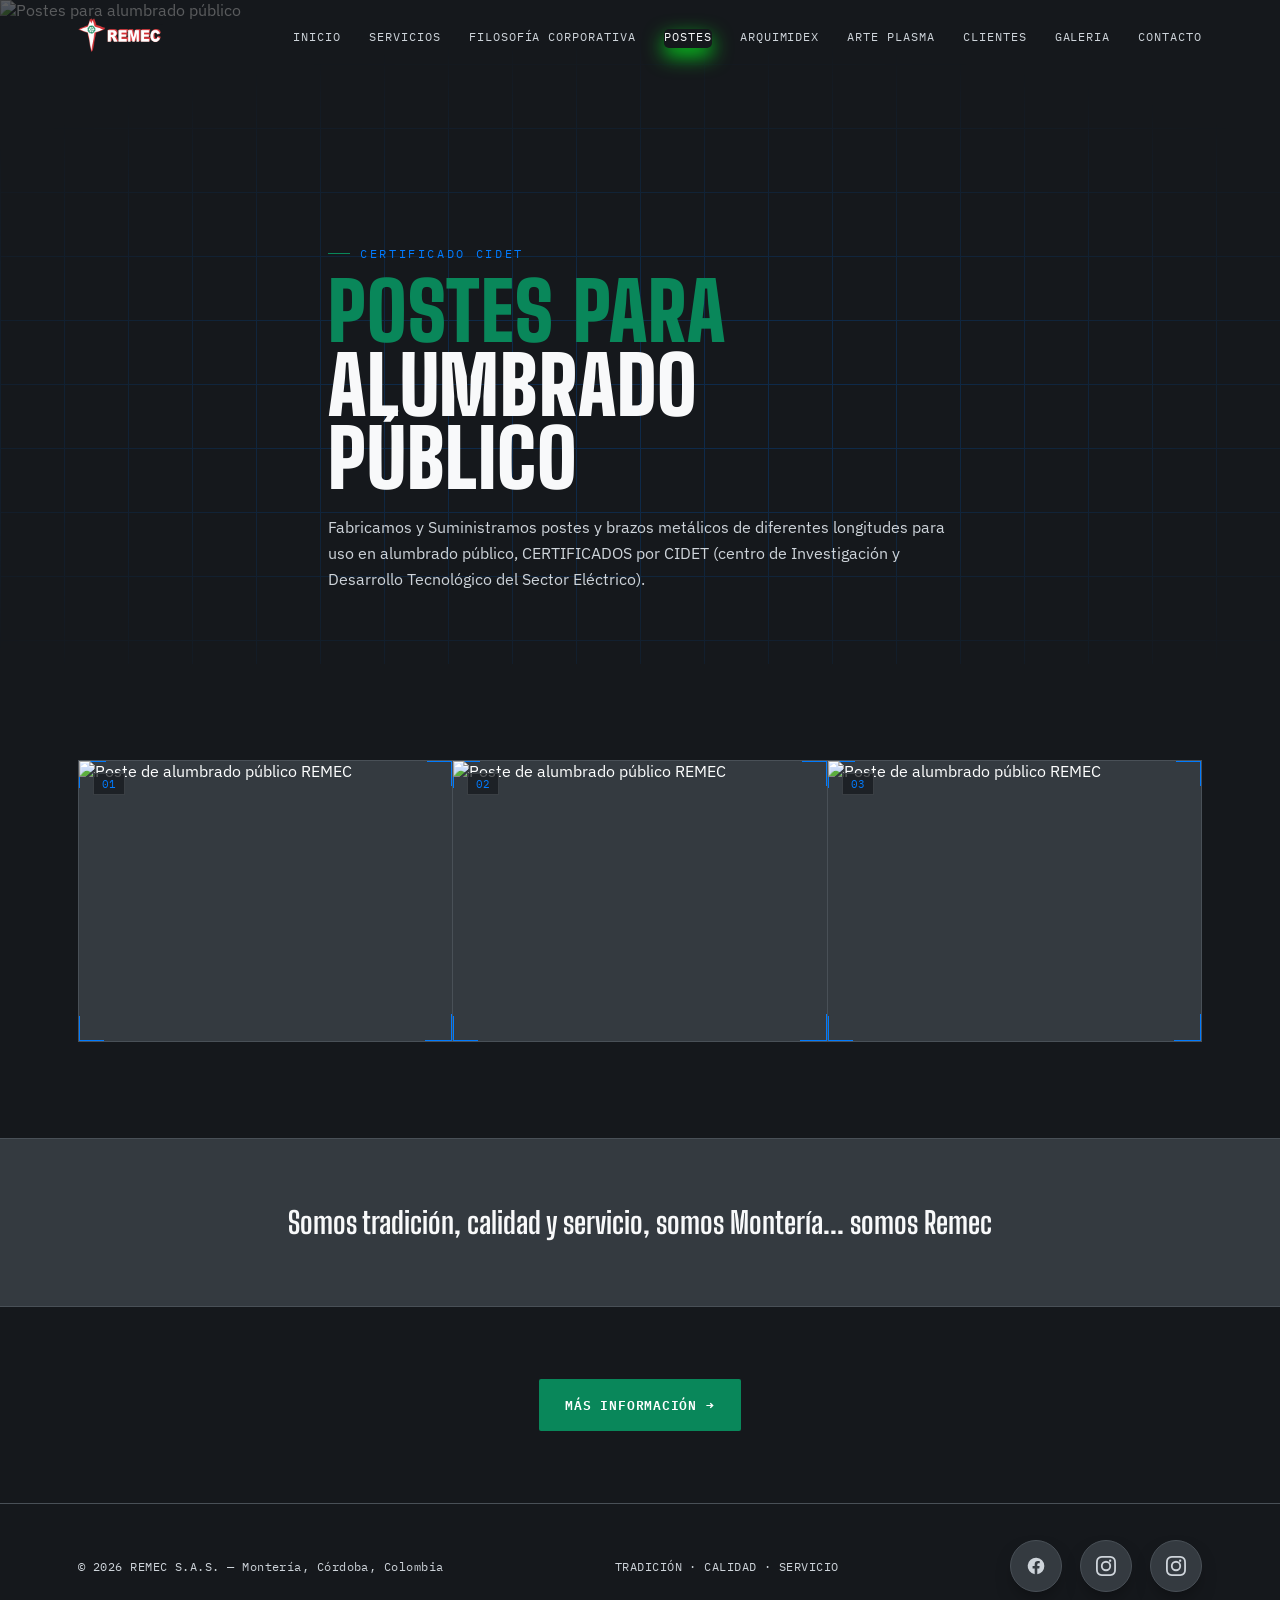
==== commit 51e372f8: "Refactor servicios.html: Inline CSS styles and JavaScript functionality for header and mobile menu; " ====
--- a/AP.html
+++ b/AP.html
@@ -13,9 +13,640 @@
       href="https://fonts.googleapis.com/css2?family=Big+Shoulders+Display:wght@600;800;900&family=IBM+Plex+Sans:wght@400;500;600;700&family=IBM+Plex+Mono:wght@400;500;600&display=swap"
       rel="stylesheet"
     />
-    <link rel="stylesheet" href="css/style.css">
+    <style>
+      :root {
+        --ink: #15181c;
+        --ink-2: #343a40;
+        --ink-3: #3f454b;
+        --line: #495057;
+        --line-soft: #3a3f44;
+        --blueprint: #007bff;
+        --blueprint-dim: #0056b3;
+        --ember: #09875a;
+        --ember-2: #28a745;
+        --text: #f8f9fa;
+        --text-dim: #ced4da;
+        --paper: #f8f9fa;
+        --maxw: 1180px;
+      }
+      * {
+        box-sizing: border-box;
+      }
+      html {
+        scroll-behavior: smooth;
+      }
+      body {
+        margin: 0;
+        background: var(--ink);
+        color: var(--text);
+        font-family: "IBM Plex Sans", sans-serif;
+        -webkit-font-smoothing: antialiased;
+        overflow-x: hidden;
+      }
+      h1,
+      h2,
+      h3 {
+        font-family: "Big Shoulders Display", sans-serif;
+        font-weight: 900;
+        text-transform: uppercase;
+        letter-spacing: 0.01em;
+        margin: 0;
+        line-height: 0.92;
+      }
+      .mono {
+        font-family: "IBM Plex Mono", monospace;
+      }
+      a {
+        color: inherit;
+        text-decoration: none;
+      }
+      img {
+        max-width: 100%;
+        display: block;
+      }
+      .wrap {
+        max-width: var(--maxw);
+        margin: 0 auto;
+        padding: 0 28px;
+      }
+      .eyebrow {
+        font-family: "IBM Plex Mono", monospace;
+        font-size: 12px;
+        letter-spacing: 0.22em;
+        text-transform: uppercase;
+        color: var(--blueprint);
+        display: flex;
+        align-items: center;
+        gap: 10px;
+      }
+      .eyebrow::before {
+        content: "";
+        width: 22px;
+        height: 1px;
+        background: var(--ember);
+        display: inline-block;
+      }
+
+      .reveal {
+        opacity: 0;
+        transform: translateY(28px);
+        transition:
+          opacity 0.8s cubic-bezier(0.16, 0.8, 0.28, 1),
+          transform 0.8s cubic-bezier(0.16, 0.8, 0.28, 1);
+      }
+      .reveal.in {
+        opacity: 1;
+        transform: translateY(0);
+      }
+      .reveal-d1 {
+        transition-delay: 0.08s;
+      }
+      .reveal-d2 {
+        transition-delay: 0.16s;
+      }
+      .reveal-d3 {
+        transition-delay: 0.24s;
+      }
+
+      .bp-frame {
+        position: relative;
+      }
+      .bp-frame::before,
+      .bp-frame::after,
+      .bp-frame .bp-c2,
+      .bp-frame .bp-c3 {
+        content: "";
+        position: absolute;
+        width: 18px;
+        height: 18px;
+        border: 2px solid var(--blueprint);
+        opacity: 0;
+        transition:
+          opacity 0.5s ease,
+          width 0.5s ease,
+          height 0.5s ease;
+        pointer-events: none;
+      }
+      .bp-frame::before {
+        top: -1px;
+        left: -1px;
+        border-right: none;
+        border-bottom: none;
+      }
+      .bp-frame::after {
+        bottom: -1px;
+        right: -1px;
+        border-left: none;
+        border-top: none;
+      }
+      .bp-frame .bp-c2 {
+        top: -1px;
+        right: -1px;
+        border-left: none;
+        border-bottom: none;
+      }
+      .bp-frame .bp-c3 {
+        bottom: -1px;
+        left: -1px;
+        border-right: none;
+        border-top: none;
+      }
+      .bp-frame:hover::before,
+      .bp-frame:hover::after,
+      .bp-frame:hover .bp-c2,
+      .bp-frame:hover .bp-c3,
+      .bp-frame.in::before,
+      .bp-frame.in::after,
+      .bp-frame.in .bp-c2,
+      .bp-frame.in .bp-c3 {
+        opacity: 1;
+        width: 26px;
+        height: 26px;
+      }
+
+      header {
+        position: fixed;
+        top: 0;
+        left: 0;
+        right: 0;
+        z-index: 100;
+        padding: 18px 0;
+        transition:
+          background 0.35s ease,
+          padding 0.35s ease,
+          border-color 0.35s ease;
+        border-bottom: 1px solid transparent;
+      }
+      header.scrolled {
+        background: rgba(21, 24, 28, 0.88);
+        backdrop-filter: blur(10px);
+        padding: 12px 0;
+        border-bottom: 1px solid var(--line);
+      }
+      .navrow {
+        display: flex;
+        align-items: center;
+        justify-content: space-between;
+        gap: 20px;
+      }
+      .brand {
+        display: flex;
+        align-items: center;
+        gap: 10px;
+      }
+      .brand img {
+        height: 34px;
+        width: auto;
+        
+      }
+      .brand-text {
+        font-family: "Big Shoulders Display", sans-serif;
+        font-weight: 800;
+        font-size: 20px;
+        letter-spacing: 0.04em;
+      }
+      nav ul {
+        list-style: none;
+        display: flex;
+        gap: 28px;
+        margin: 0;
+        padding: 0;
+      }
+      nav a {
+        font-family: "IBM Plex Mono", monospace;
+        font-size: 12px;
+        letter-spacing: 0.08em;
+        text-transform: uppercase;
+        color: var(--text-dim);
+        position: relative;
+        padding-bottom: 4px;
+        transition: color 0.25s ease;
+      }
+      nav a:hover {
+        color: var(--text);
+      }
+      nav a::after {
+        content: "";
+        position: absolute;
+        left: 0;
+        bottom: 0;
+        height: 2px;
+        width: 0;
+        background: var(--ember);
+        transition: width 0.3s ease;
+      }
+      nav a:hover::after {
+        width: 100%;
+      }
+      .nav-cta {
+        font-family: "IBM Plex Mono", monospace;
+        font-size: 12px;
+        letter-spacing: 0.06em;
+        background: var(--ember);
+        color: #fff;
+        font-weight: 600;
+        padding: 9px 16px;
+        border-radius: 2px;
+        text-transform: uppercase;
+        display: none;
+      }
+      .navlinks a.activo {
+        box-shadow: 0 8px 20px rgba(2, 252, 31, 0.8);
+        background-color: var(--verde) transparent 100%;
+        color: var(--blanco);
+        border-radius: 5px;
+      }
+      @media (min-width: 860px) {
+        .nav-cta {
+          display: inline-block;
+        }
+      }
+
+      /* desktop nav visible >=860px, mobile drawer below that */
+      .navlinks {
+        display: none;
+      }
+      @media (min-width: 860px) {
+        .navlinks {
+          display: block;
+        }
+      }
+
+      .burger {
+        display: flex;
+        flex-direction: column;
+        justify-content: center;
+        gap: 5px;
+        width: 38px;
+        height: 38px;
+        border: 1px solid var(--line);
+        background: none;
+        cursor: pointer;
+        padding: 0;
+        align-items: center;
+      }
+      @media (min-width: 860px) {
+        .burger {
+          display: none;
+        }
+      }
+      .burger span {
+        width: 18px;
+        height: 2px;
+        background: var(--paper);
+        transition:
+          transform 0.3s ease,
+          opacity 0.3s ease;
+      }
+      .burger.open span:nth-child(1) {
+        transform: translateY(7px) rotate(45deg);
+      }
+      .burger.open span:nth-child(2) {
+        opacity: 0;
+      }
+      .burger.open span:nth-child(3) {
+        transform: translateY(-7px) rotate(-45deg);
+      }
+
+      .mobile-menu {
+        position: fixed;
+        top: 0;
+        right: 0;
+        height: 100svh;
+        width: min(78vw, 320px);
+        z-index: 99;
+        background: var(--ink-2);
+        border-left: 1px solid var(--line);
+        transform: translateX(100%);
+        transition: transform 0.38s cubic-bezier(0.16, 0.8, 0.28, 1);
+        display: flex;
+        flex-direction: column;
+        justify-content: center;
+        padding: 32px;
+      }
+      .mobile-menu.open {
+        transform: translateX(0);
+      }
+      .mobile-menu ul {
+        list-style: none;
+        margin: 0;
+        padding: 0;
+        display: flex;
+        flex-direction: column;
+        gap: 24px;
+      }
+      .mobile-menu a {
+        font-family: "Big Shoulders Display", sans-serif;
+        font-weight: 800;
+        font-size: 23px;
+        text-transform: uppercase;
+        color: var(--paper);
+        letter-spacing: 0.01em;
+      }
+      .mobile-menu a:hover,
+      .mobile-menu a.active {
+        color: var(--ember);
+      }
+      .mobile-menu .nav-cta {
+        display: inline-block;
+        margin-top: 30px;
+        width: fit-content;
+      }
+      .menu-scrim {
+        position: fixed;
+        inset: 0;
+        z-index: 98;
+        background: rgba(21, 24, 28, 0.7);
+        opacity: 0;
+        pointer-events: none;
+        transition: opacity 0.35s ease;
+      }
+      .menu-scrim.open {
+        opacity: 1;
+        pointer-events: auto;
+      }
+      body.menu-locked {
+        overflow: hidden;
+      }
+
+      .page-hero {
+        position: relative;
+        min-height: 56svh;
+        display: flex;
+        flex-direction: column;
+        justify-content: flex-end;
+        overflow: hidden;
+        padding-bottom: 56px;
+      }
+      .page-hero-img {
+        position: absolute;
+        inset: 0;
+        z-index: 0;
+      }
+      .page-hero-img img {
+        width: 100%;
+        height: 100%;
+        object-fit: cover;
+        filter: saturate(0.8) brightness(0.55);
+      }
+      .page-hero-scrim {
+        position: absolute;
+        inset: 0;
+        z-index: 1;
+        background: linear-gradient(
+          180deg,
+          rgba(21, 24, 28, 0.4) 0%,
+          rgba(21, 24, 28, 0.55) 40%,
+          var(--ink) 100%
+        );
+      }
+      .page-hero-grid {
+        position: absolute;
+        inset: 0;
+        z-index: 2;
+        opacity: 0.3;
+        pointer-events: none;
+        background-image:
+          linear-gradient(var(--blueprint-dim) 1px, transparent 1px),
+          linear-gradient(90deg, var(--blueprint-dim) 1px, transparent 1px);
+        background-size: 64px 64px;
+        mask-image: radial-gradient(
+          ellipse 90% 70% at 50% 60%,
+          black 20%,
+          transparent 78%
+        );
+      }
+      .page-hero-content {
+        position: relative;
+        z-index: 3;
+        padding-top: 150px;
+        max-width: 680px;
+      }
+      .page-hero h1 {
+        font-size: clamp(38px, 6.6vw, 80px);
+        color: var(--paper);
+      }
+      .page-hero h1 em {
+        font-style: normal;
+        color: var(--ember);
+      }
+      .page-hero p {
+        margin-top: 18px;
+        color: var(--text-dim);
+        font-size: 15.5px;
+        line-height: 1.7;
+      }
+
+      section {
+        padding: 96px 0;
+      }
+      .sec-head {
+        max-width: 640px;
+        margin-bottom: 44px;
+      }
+      .sec-head h2 {
+        font-size: clamp(28px, 4.2vw, 44px);
+        color: var(--paper);
+        margin-top: 14px;
+      }
+
+      .gallery-grid {
+        display: grid;
+        grid-template-columns: 1fr;
+        gap: 1px;
+        background: var(--line);
+        border: 1px solid var(--line);
+      }
+      @media (min-width: 700px) {
+        .gallery-grid {
+          grid-template-columns: repeat(3, 1fr);
+        }
+      }
+      .gallery-item {
+        background: var(--ink-2);
+        overflow: hidden;
+        position: relative;
+        height: 280px;
+      }
+      .gallery-item img {
+        width: 100%;
+        height: 100%;
+        object-fit: cover;
+        transition: transform 0.7s cubic-bezier(0.16, 0.8, 0.28, 1);
+        filter: saturate(0.9) contrast(1.05);
+      }
+      .gallery-item:hover img {
+        transform: scale(1.08);
+      }
+      .gallery-item .g-num {
+        position: absolute;
+        top: 12px;
+        left: 14px;
+        z-index: 2;
+        font-family: "IBM Plex Mono", monospace;
+        font-size: 11px;
+        color: var(--blueprint);
+        background: rgba(21, 24, 28, 0.7);
+        padding: 3px 8px;
+        border: 1px solid var(--line-soft);
+      }
+
+      .quote-strip {
+        background: var(--ink-2);
+        border-top: 1px solid var(--line);
+        border-bottom: 1px solid var(--line);
+        padding: 64px 0;
+        text-align: center;
+      }
+      .quote-strip p {
+        font-family: "Big Shoulders Display", sans-serif;
+        font-weight: 700;
+        text-transform: none;
+        font-size: clamp(20px, 3vw, 30px);
+        color: var(--paper);
+        max-width: 760px;
+        margin: 0 auto;
+        line-height: 1.3;
+      }
+
+      .cta-strip {
+        padding: 72px 0;
+        text-align: center;
+      }
+      .btn {
+        font-family: "IBM Plex Mono", monospace;
+        font-size: 13px;
+        letter-spacing: 0.06em;
+        text-transform: uppercase;
+        padding: 15px 26px;
+        border-radius: 2px;
+        display: inline-flex;
+        align-items: center;
+        gap: 10px;
+        transition:
+          transform 0.25s ease,
+          box-shadow 0.25s ease;
+      }
+      .btn-primary {
+        background: var(--ember);
+        color: #fff;
+        font-weight: 600;
+      }
+      .btn-primary:hover {
+        transform: translateY(-2px);
+        box-shadow: 0 10px 26px -8px rgba(9, 135, 90, 0.55);
+      }
+
+      footer {
+        padding: 36px 0;
+        border-top: 1px solid var(--line);
+      }
+      footer .wrap {
+        display: flex;
+        flex-wrap: wrap;
+        gap: 14px;
+        align-items: center;
+        justify-content: space-between;
+      }
+      footer .mono {
+        font-size: 11.5px;
+        color: var(--text-dim);
+        letter-spacing: 0.04em;
+      }
+
+      @media (prefers-reduced-motion: reduce) {
+        * {
+          animation-duration: 0.01ms !important;
+          animation-iteration-count: 1 !important;
+          transition-duration: 0.01ms !important;
+          scroll-behavior: auto !important;
+        }
+        .reveal {
+          opacity: 1;
+          transform: none;
+        }
+      }
+      /* botones de redes sociales */
+
+      .social-row {
+        display: flex;
+        gap: 18px;
+      }
+      .uiverse {
+        position: relative;
+        background: #343a40;
+        color: #ced4da;
+        width: 52px;
+        height: 52px;
+        border-radius: 50%;
+        border: 1px solid #495057;
+        display: flex;
+        align-items: center;
+        justify-content: center;
+        cursor: pointer;
+        box-shadow: 0 10px 20px -8px rgba(0, 0, 0, 0.5);
+        transition: all 0.35s cubic-bezier(0.68, -0.55, 0.265, 1.55);
+      }
+      .uiverse svg {
+        width: 20px;
+        height: 20px;
+        fill: currentColor;
+        transition: fill 0.3s ease;
+      }
+      .uiverse .tooltip {
+        position: absolute;
+        top: 0;
+        font-family: "IBM Plex Mono", monospace;
+        font-size: 12px;
+        letter-spacing: 0.03em;
+        white-space: nowrap;
+        background: #f8f9fa;
+        color: #15181c;
+        padding: 6px 10px;
+        border-radius: 4px;
+        box-shadow: 0 10px 16px -6px rgba(0, 0, 0, 0.4);
+        opacity: 0;
+        pointer-events: none;
+        transition: all 0.35s cubic-bezier(0.68, -0.55, 0.265, 1.55);
+      }
+      .uiverse .tooltip::before {
+        position: absolute;
+        content: "";
+        height: 8px;
+        width: 8px;
+        background: inherit;
+        bottom: -3px;
+        left: 50%;
+        transform: translateX(-50%) rotate(45deg);
+      }
+      .uiverse:hover {
+        transform: translateY(-4px) scale(1.06);
+        border-color: transparent;
+      }
+      .uiverse:hover .tooltip {
+        top: -46px;
+        opacity: 1;
+        pointer-events: auto;
+      }
+      .uiverse:hover,
+      .uiverse:hover .tooltip,
+      .uiverse:hover .tooltip::before {
+        background: linear-gradient(320deg, #0056b3, #09875a);
+        color: #ffffff;
+      }
+      .uiverse:nth-child(2):hover,
+      .uiverse:nth-child(2):hover .tooltip,
+      .uiverse:nth-child(2):hover .tooltip::before {
+        background: linear-gradient(320deg, #28a745, #09875a);
+      }
+      .uiverse:nth-child(3):hover,
+      .uiverse:nth-child(3):hover .tooltip,
+      .uiverse:nth-child(3):hover .tooltip::before {
+        background: linear-gradient(320deg, #007bff, #0056b3);
+      }
+    </style>
   </head>
-  <body class="pg-ap">
+  <body>
 <header id="siteHeader">
   <div class="wrap navrow">
     <div class="brand">
@@ -191,6 +822,54 @@
 
     </footer>
 
-    <script src="javascript/javascript.js"></script>
+    <script>
+      const header = document.getElementById("siteHeader");
+      window.addEventListener(
+        "scroll",
+        () => header.classList.toggle("scrolled", window.scrollY > 40),
+        { passive: true },
+      );
+
+      const burgerBtn = document.getElementById("burgerBtn");
+      const mobileMenu = document.getElementById("mobileMenu");
+      const menuScrim = document.getElementById("menuScrim");
+
+      function closeMenu() {
+        burgerBtn.classList.remove("open");
+        mobileMenu.classList.remove("open");
+        menuScrim.classList.remove("open");
+        burgerBtn.setAttribute("aria-expanded", "false");
+        document.body.classList.remove("menu-locked");
+      }
+      function toggleMenu() {
+        const isOpen = mobileMenu.classList.toggle("open");
+        burgerBtn.classList.toggle("open", isOpen);
+        menuScrim.classList.toggle("open", isOpen);
+        burgerBtn.setAttribute("aria-expanded", String(isOpen));
+        document.body.classList.toggle("menu-locked", isOpen);
+      }
+      burgerBtn.addEventListener("click", toggleMenu);
+      menuScrim.addEventListener("click", closeMenu);
+      mobileMenu
+        .querySelectorAll("a")
+        .forEach((a) => a.addEventListener("click", closeMenu));
+      window.addEventListener("resize", () => {
+        if (window.innerWidth >= 860) closeMenu();
+      });
+
+      const revealEls = document.querySelectorAll(".reveal, .bp-frame");
+      const io = new IntersectionObserver(
+        (entries) => {
+          entries.forEach((entry) => {
+            if (entry.isIntersecting) {
+              entry.target.classList.add("in");
+              io.unobserve(entry.target);
+            }
+          });
+        },
+        { threshold: 0.15, rootMargin: "0px 0px -60px 0px" },
+      );
+      revealEls.forEach((el) => io.observe(el));
+    </script>
   </body>
 </html>
